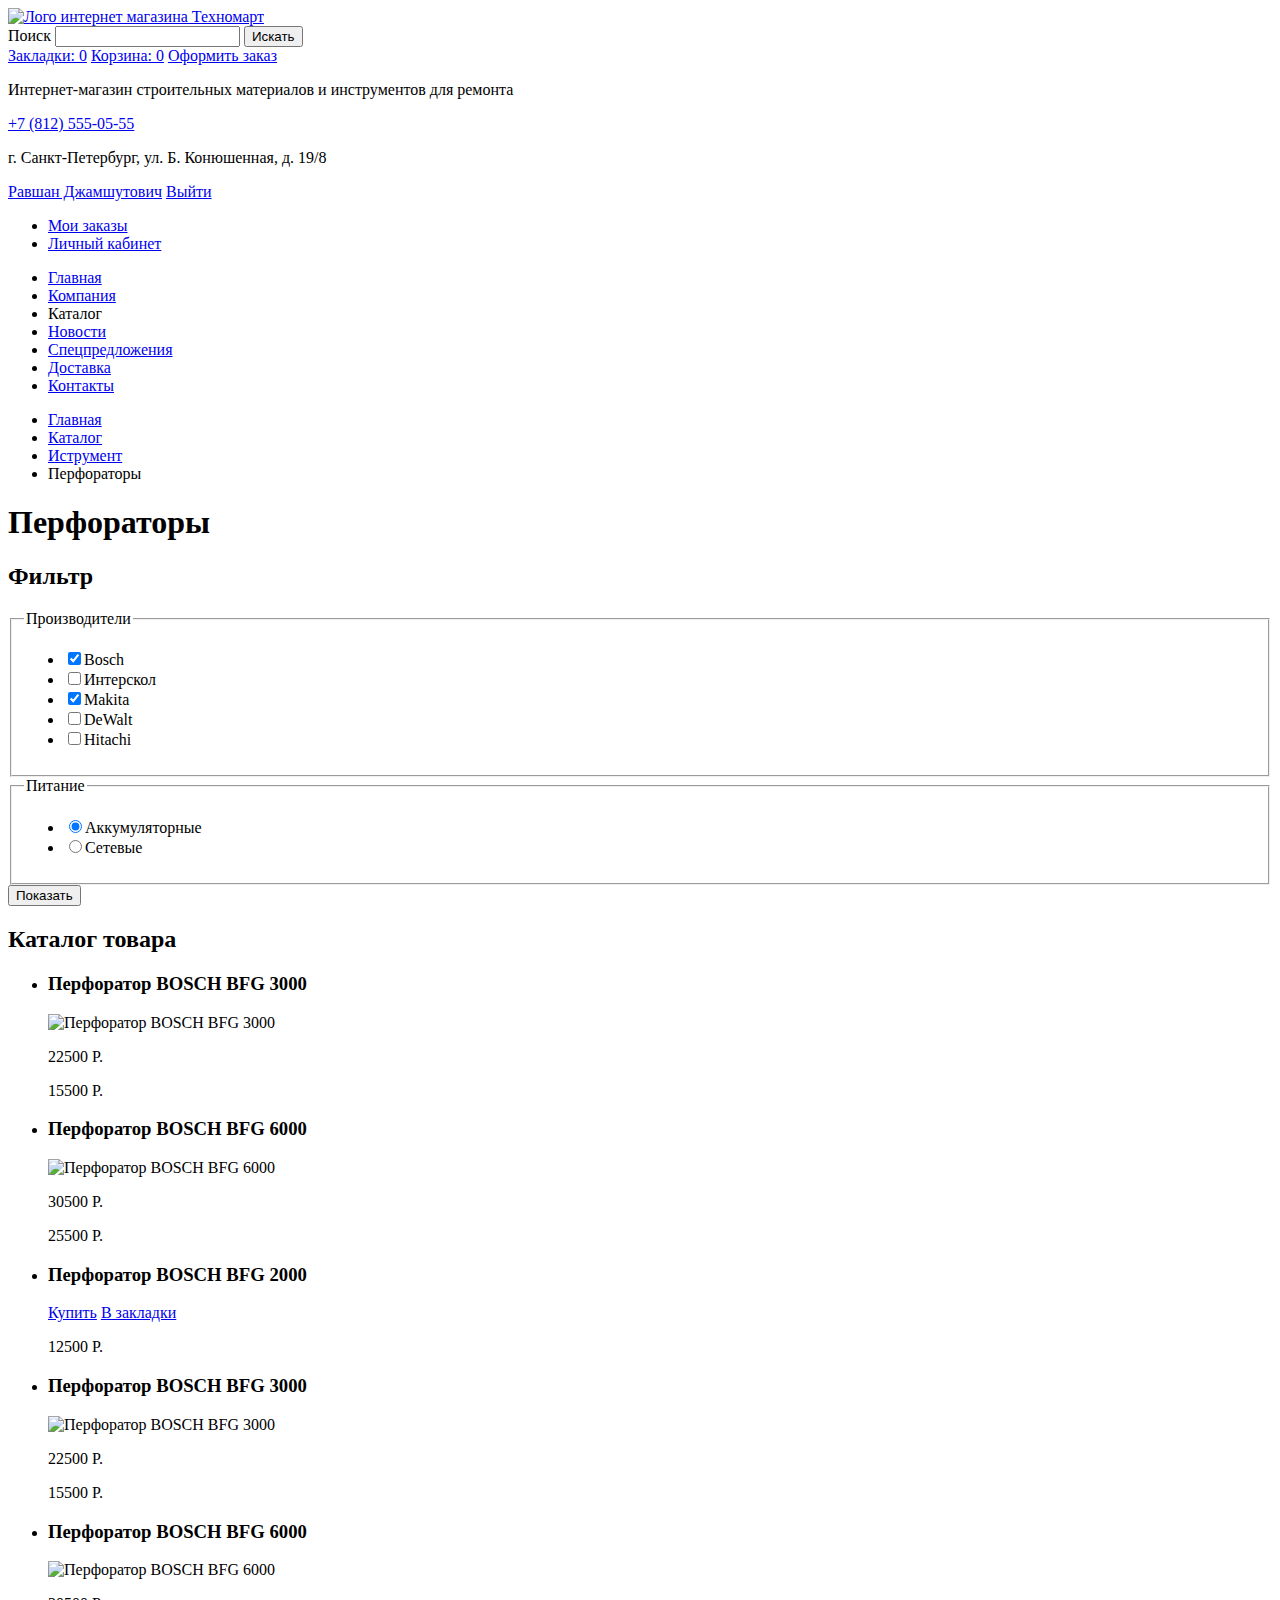
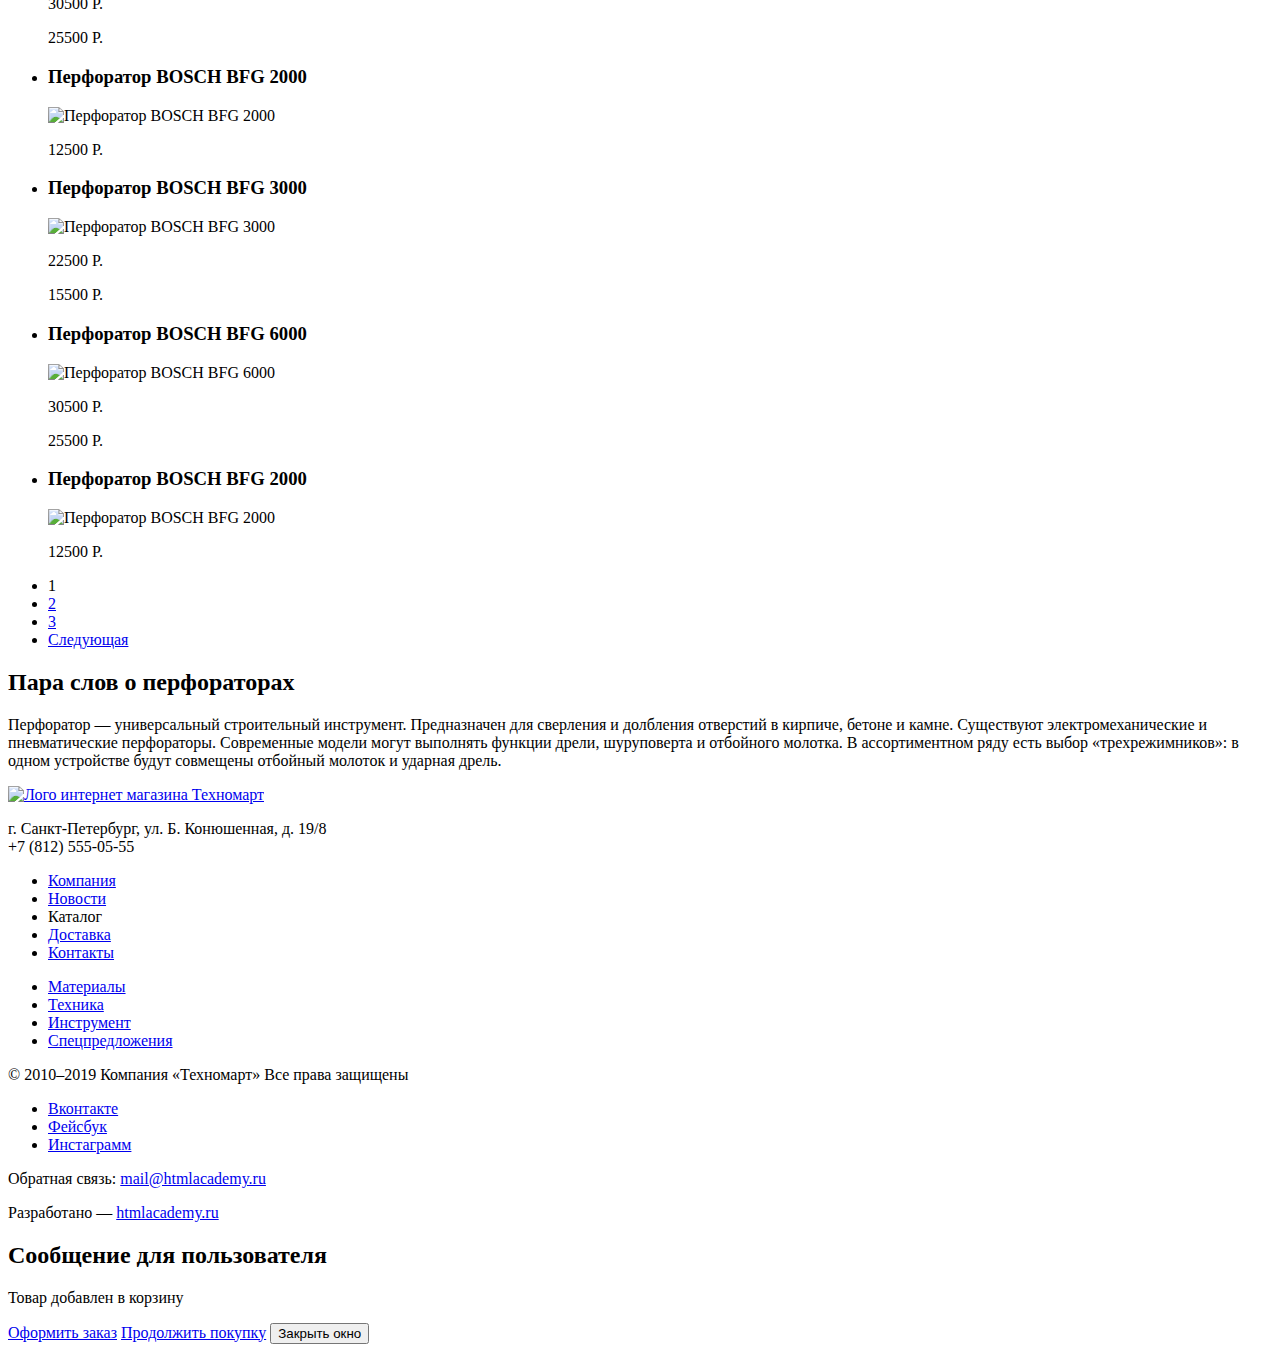
==== catalog.html @ 4623d759 "Добавил лэиблы к меню" ====
<!DOCTYPE html>
<html lang="ru">
<head>
  <meta charset="utf-8">
  <title>HTML Academy: Техномарт</title>
</head>
<body>
  <header class="page-header">

    <div class="header-top">
      <a class="page-logo" href="index.html">
        <img src="img/logo.png" width="220" height="47" alt="Лого интернет магазина Техномарт">
      </a>
      <form action="#" method="get" name="search">
        <label>Поиск
          <input type="text" name="search">
        </label>
        <button type="submit">Искать</button>
      </form>
      <a href="bookmarks.html">Закладки: 0</a>
      <a href="basket.html">Корзина: 0</a>
      <a href="order.html">Оформить заказ</a>
    </div>

    <div class="header-bottom">
      <p>Интернет-магазин строительных материалов и инструментов для ремонта</p>
      <div class="header-bottom-phone">
        <a class="phone-number" href="tel:+78125550555">+7 (812) 555-05-55</a>
        <p class="adress">г. Санкт-Петербург, ул. Б. Конюшенная, д. 19/8</p>
      </div>
      <div class="user-navigation">
        <a href="profile/id85337.html" title="Профиль пользователя Равшан Джамшутович">Равшан Джамшутович</a>
        <a href="logout.html">Выйти</a>
        <ul aria-label="Навигация для пользователя">
          <li><a href="my_orders.html">Мои заказы</a></li>
          <li><a href="users/id85337.html">Личный кабинет</a></li>
        </ul>
      </div>
    </div>

    <nav class="page-header-nav">
      <ul class="main-menu"  aria-label="Главное меню сайта">
        <li><a href="index.html">Главная</a></li>
        <li><a href="company.html">Компания</a></li>
        <li><a>Каталог</a></li>
        <li><a href="news.html">Новости</a></li>
        <li><a href="special.html">Спецпредложения</a></li>
        <li><a href="delivery.html">Доставка</a></li>
        <li><a href="contacts.html">Контакты</a></li>
      </ul>
    </nav>

  </header>
  <main>

    <ul>
      <li><a href="index.html">Главная</a></li>
      <li><a href="#">Каталог</a></li>
      <li><a href="#">Иструмент</a></li>
      <li><a>Перфораторы</a></li>
    </ul>

    <h1>Перфораторы</h1>

    <section class="filter">
      <h2 class="visually-hidden">Фильтр</h2>
      <form action="#" method="get" name="filter">
        <fieldset>
          <legend>Производители</legend>
          <ul>
            <li>
              <label><input type="checkbox" name="bosch" checked>Bosch</label>
            </li>
            <li>
              <label><input type="checkbox" name="interskol">Интерскол</label>
            </li>
            <li>
              <label><input type="checkbox" name="makita" checked>Makita</label>
            </li>
            <li>
              <label><input type="checkbox" name="dewalt">DeWalt</label>
            </li>
            <li>
              <label><input type="checkbox" name="hitachi">Hitachi</label>
            </li>
          </ul>
        </fieldset>
        <fieldset>
          <legend>Питание</legend>
          <ul>
            <li>
              <label><input type="radio" name="power" checked>Аккумуляторные</label>
            </li>
            <li>
              <label><input type="radio" name="power">Сетевые</label>
            </li>
          </ul>
        </fieldset>
        <button class="button" type="button">Показать</button>
      </form>
    </section>

    <section class="catalog">
      <h2 class="visually-hidden">Каталог товара</h2>
      <ul>
        <li>
          <h3>Перфоратор BOSCH BFG 3000</h3>
          <img src="img/perforator-2.jpg" width="126" height="112" alt="Перфоратор BOSCH BFG 3000">
          <p>22500 Р.</p>
          <p>15500 Р.</p>
        </li>
        <li>
          <h3>Перфоратор BOSCH BFG 6000</h3>
          <img src="img/perforator-3.jpg" width="144" height="128" alt="Перфоратор BOSCH BFG 6000">
          <p>30500 Р.</p>
          <p>25500 Р.</p>
        </li>
        <li>
          <h3>Перфоратор BOSCH BFG 2000</h3>
          <a class="button" href="#">Купить</a>
          <a class="button" href="#">В закладки</a>
          <p>12500 Р.</p>
        </li>
        <li>
          <h3>Перфоратор BOSCH BFG 3000</h3>
          <img src="img/perforator-2.jpg" width="126" height="112" alt="Перфоратор BOSCH BFG 3000">
          <p>22500 Р.</p>
          <p>15500 Р.</p>
        </li>
        <li>
          <h3>Перфоратор BOSCH BFG 6000</h3>
          <img src="img/perforator-3.jpg" width="144" height="128" alt="Перфоратор BOSCH BFG 6000">
          <p>30500 Р.</p>
          <p>25500 Р.</p>
        </li>
        <li>
          <h3>Перфоратор BOSCH BFG 2000</h3>
          <img src="img/perforator-2.jpg" width="126" height="112" alt="Перфоратор BOSCH BFG 2000">
          <p>12500 Р.</p>
        </li>
        <li>
          <h3>Перфоратор BOSCH BFG 3000</h3>
          <img src="img/perforator-2.jpg" width="126" height="112" alt="Перфоратор BOSCH BFG 3000">
          <p>22500 Р.</p>
          <p>15500 Р.</p>
        </li>
        <li>
          <h3>Перфоратор BOSCH BFG 6000</h3>
          <img src="img/perforator-3.jpg" width="144" height="128" alt="Перфоратор BOSCH BFG 6000">
          <p>30500 Р.</p>
          <p>25500 Р.</p>
        </li>
        <li>
          <h3>Перфоратор BOSCH BFG 2000</h3>
          <img src="img/perforator-2.jpg" width="126" height="112" alt="Перфоратор BOSCH BFG 2000">
          <p>12500 Р.</p>
        </li>
      </ul>
    </section>

    <ul class="pagination">
      <li class="current"><a>1</a></li>
      <li><a href="#">2</a></li>
      <li><a href="#">3</a></li>
      <li><a href="#">Следующая</a></li>
    </ul>

    <section class="about-perforator">
      <h2>Пара слов о перфораторах</h2>
      <p>Перфоратор — универсальный строительный инструмент. Предназначен для сверления и долбления отверстий в
        кирпиче, бетоне и камне. Существуют электромеханические и пневматические перфораторы. Современные модели могут
        выполнять функции дрели, шуруповерта и отбойного молотка. В ассортиментном ряду есть выбор «трехрежимников»: в
        одном устройстве будут совмещены отбойный молоток и ударная дрель.
      </p>
    </section>

  </main>
  <footer>

    <div class="footer-top">
      <div class="footer-block-left">
        <a class="page-logo" href="index.html">
          <img src="img/logo-large.png" width="220" height="68" alt="Лого интернет магазина Техномарт">
        </a>
        <p>г. Санкт-Петербург, ул. Б. Конюшенная, д. 19/8<br>
          +7 (812) 555-05-55</p>
      </div>
      <div class="footer-block-right">
        <ul class="footer-main-menu">
          <li><a href="#">Компания</a></li>
          <li><a href="#">Новости</a></li>
          <li><a>Каталог</a></li>
          <li><a href="#">Доставка</a></li>
          <li><a href="#">Контакты</a></li>
        </ul>
        <ul class="footer-catalog-menu">
          <li><a href="#">Материалы</a></li>
          <li><a href="#">Техника</a></li>
          <li><a href="#">Инструмент</a></li>
          <li><a href="#">Спецпредложения</a></li>
        </ul>
      </div>
    </div>

    <div class="footer-bottom">
      <p class="footer-copyright">© 2010–2019 Компания «Техномарт»
        Все права защищены</p>
      <ul class="footer-social">
        <li><a class="social-button" href="https://vk.com/htmlacademy">Вконтакте</a></li>
        <li><a class="social-button" href="https://facebook.com/htmlacademy">Фейсбук</a></li>
        <li><a class="social-button" href="https://www.instagram.com/htmlacademy/">Инстаграмм</a></li>
      </ul>
      <p class="footer-feedback">
        <span>Обратная связь:</span>
        <a href="mailto:mail@htmlacademy.ru">mail@htmlacademy.ru</a>
      </p>
      <p class="footer-developed-by">
        <span>Разработано —</span>
        <a href="https://htmlacademy.ru/intensive/htmlcss">htmlacademy.ru</a>
      </p>
    </div>

  </footer>

  <section class="modal modal-message">
    <h2 class="visuaaly-hidden">Сообщение для пользователя</h2>
    <p>Товар добавлен в корзину</p>
    <a class="button" href="order.html">Оформить заказ</a>
    <a class="button" href="catalog.html">Продолжить покупку</a>
    <button type="button">Закрыть окно</button>
  </section>
</body>
</html>
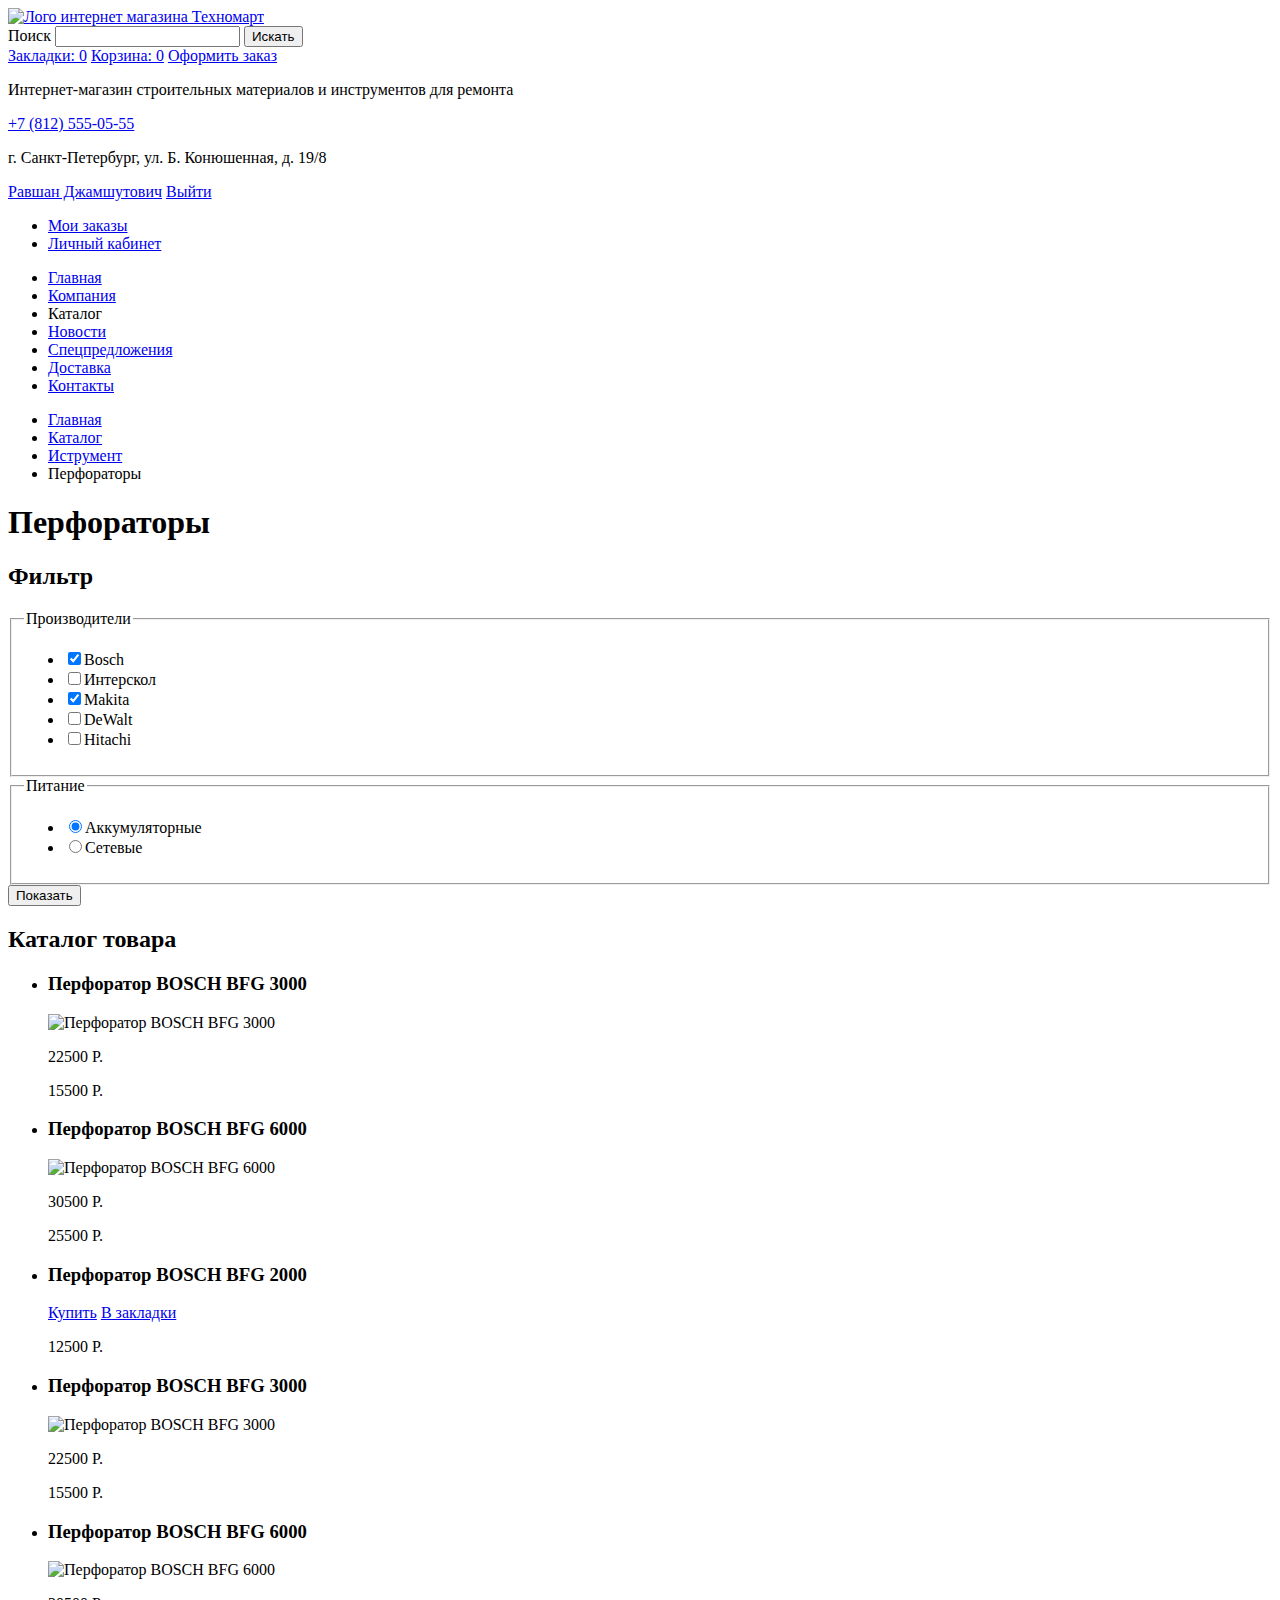
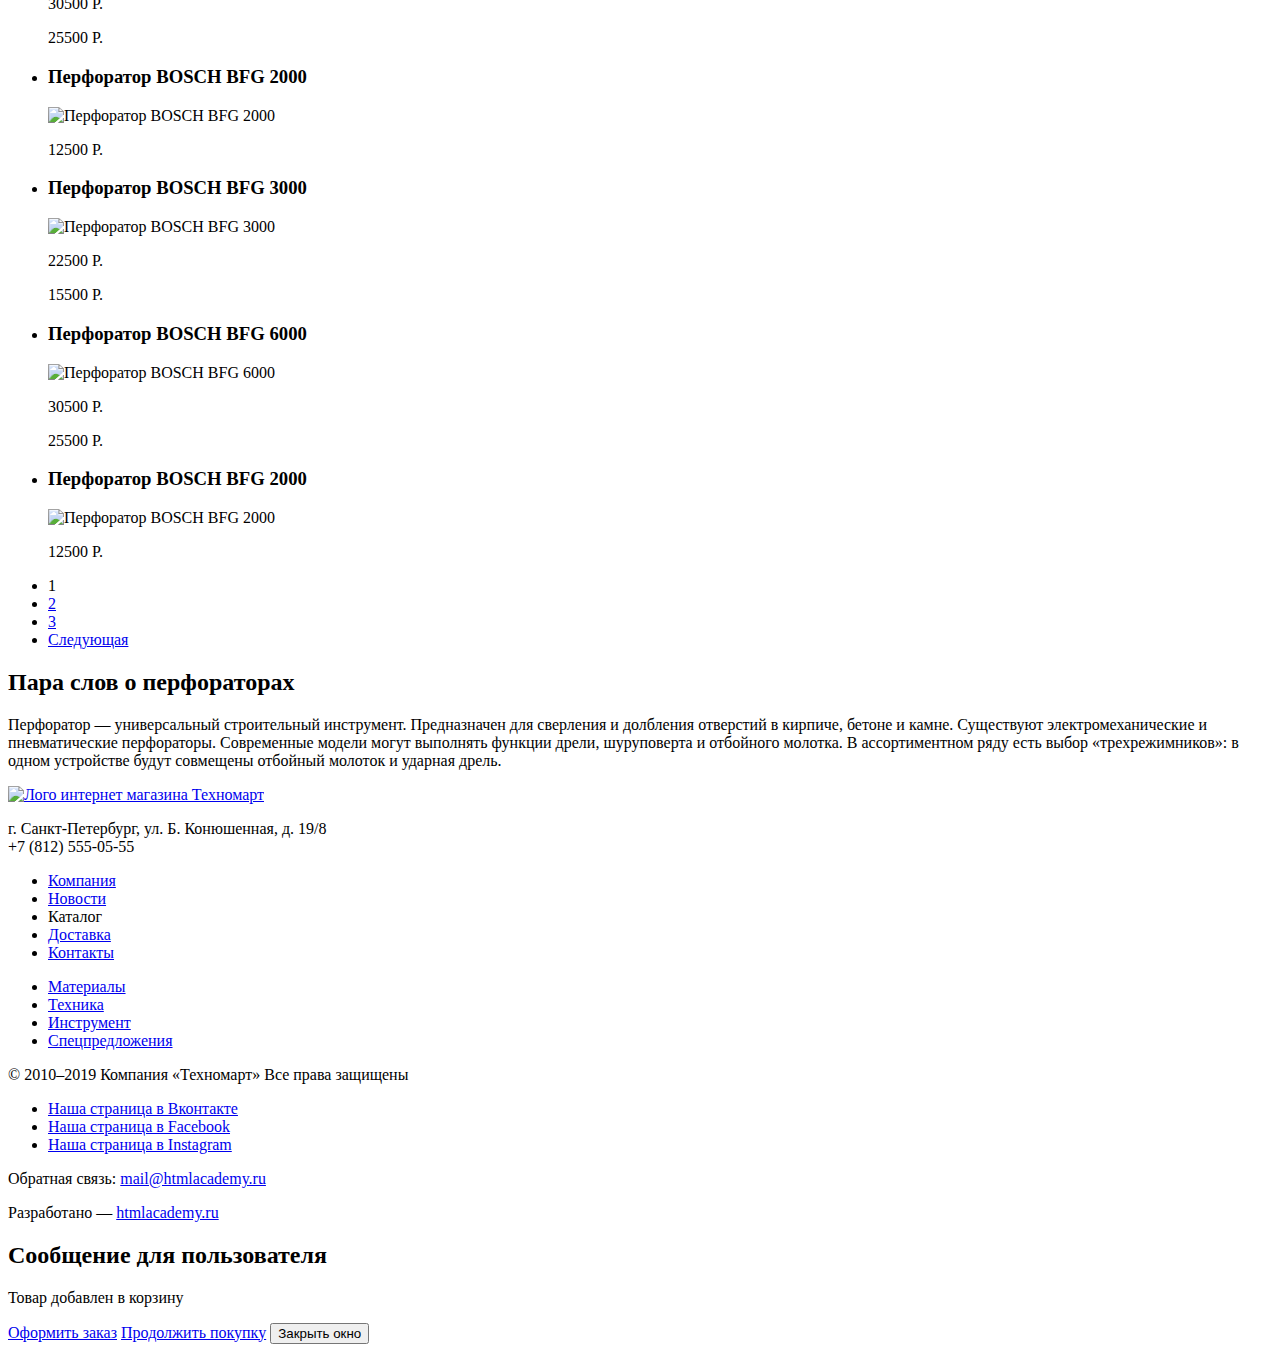
==== commit b99c3685: "Улучшил доступность нескольких активных элементов" ====
--- a/catalog.html
+++ b/catalog.html
@@ -1,14 +1,16 @@
 <!DOCTYPE html>
 <html lang="ru">
+
 <head>
   <meta charset="utf-8">
   <title>HTML Academy: Техномарт</title>
 </head>
+
 <body>
   <header class="page-header">
 
     <div class="header-top">
-      <a class="page-logo" href="index.html">
+      <a class="page-logo" href="index.html" aria-label="На главную нитернет магазина Техномарт">
         <img src="img/logo.png" width="220" height="47" alt="Лого интернет магазина Техномарт">
       </a>
       <form action="#" method="get" name="search">
@@ -29,7 +31,8 @@
         <p class="adress">г. Санкт-Петербург, ул. Б. Конюшенная, д. 19/8</p>
       </div>
       <div class="user-navigation">
-        <a href="profile/id85337.html" title="Профиль пользователя Равшан Джамшутович">Равшан Джамшутович</a>
+        <a href="profile/id85337.html" title="Профиль пользователя Равшан Джамшутович" aria-label="Профиль пользователя Равшан Джамшутович">Равшан
+          Джамшутович</a>
         <a href="logout.html">Выйти</a>
         <ul aria-label="Навигация для пользователя">
           <li><a href="my_orders.html">Мои заказы</a></li>
@@ -39,7 +42,7 @@
     </div>
 
     <nav class="page-header-nav">
-      <ul class="main-menu"  aria-label="Главное меню сайта">
+      <ul class="main-menu" aria-label="Главное меню сайта">
         <li><a href="index.html">Главная</a></li>
         <li><a href="company.html">Компания</a></li>
         <li><a>Каталог</a></li>
@@ -179,13 +182,13 @@
 
     <div class="footer-top">
       <div class="footer-block-left">
-        <a class="page-logo" href="index.html">
+        <a class="page-logo" href="index.html" aria-label="На главную нитернет магазина Техномарт">
           <img src="img/logo-large.png" width="220" height="68" alt="Лого интернет магазина Техномарт">
         </a>
         <p>г. Санкт-Петербург, ул. Б. Конюшенная, д. 19/8<br>
           +7 (812) 555-05-55</p>
       </div>
-      <div class="footer-block-right">
+      <div class="footer-block-right" aria-label="Дополнительное меню">
         <ul class="footer-main-menu">
           <li><a href="#">Компания</a></li>
           <li><a href="#">Новости</a></li>
@@ -206,9 +209,9 @@
       <p class="footer-copyright">© 2010–2019 Компания «Техномарт»
         Все права защищены</p>
       <ul class="footer-social">
-        <li><a class="social-button" href="https://vk.com/htmlacademy">Вконтакте</a></li>
-        <li><a class="social-button" href="https://facebook.com/htmlacademy">Фейсбук</a></li>
-        <li><a class="social-button" href="https://www.instagram.com/htmlacademy/">Инстаграмм</a></li>
+        <li><a class="social-button" href="https://vk.com/htmlacademy">Наша страница в Вконтакте</a></li>
+        <li><a class="social-button" href="https://facebook.com/htmlacademy">Наша страница в Facebook</a></li>
+        <li><a class="social-button" href="https://www.instagram.com/htmlacademy/">Наша страница в Instagram</a></li>
       </ul>
       <p class="footer-feedback">
         <span>Обратная связь:</span>
@@ -230,4 +233,5 @@
     <button type="button">Закрыть окно</button>
   </section>
 </body>
+
 </html>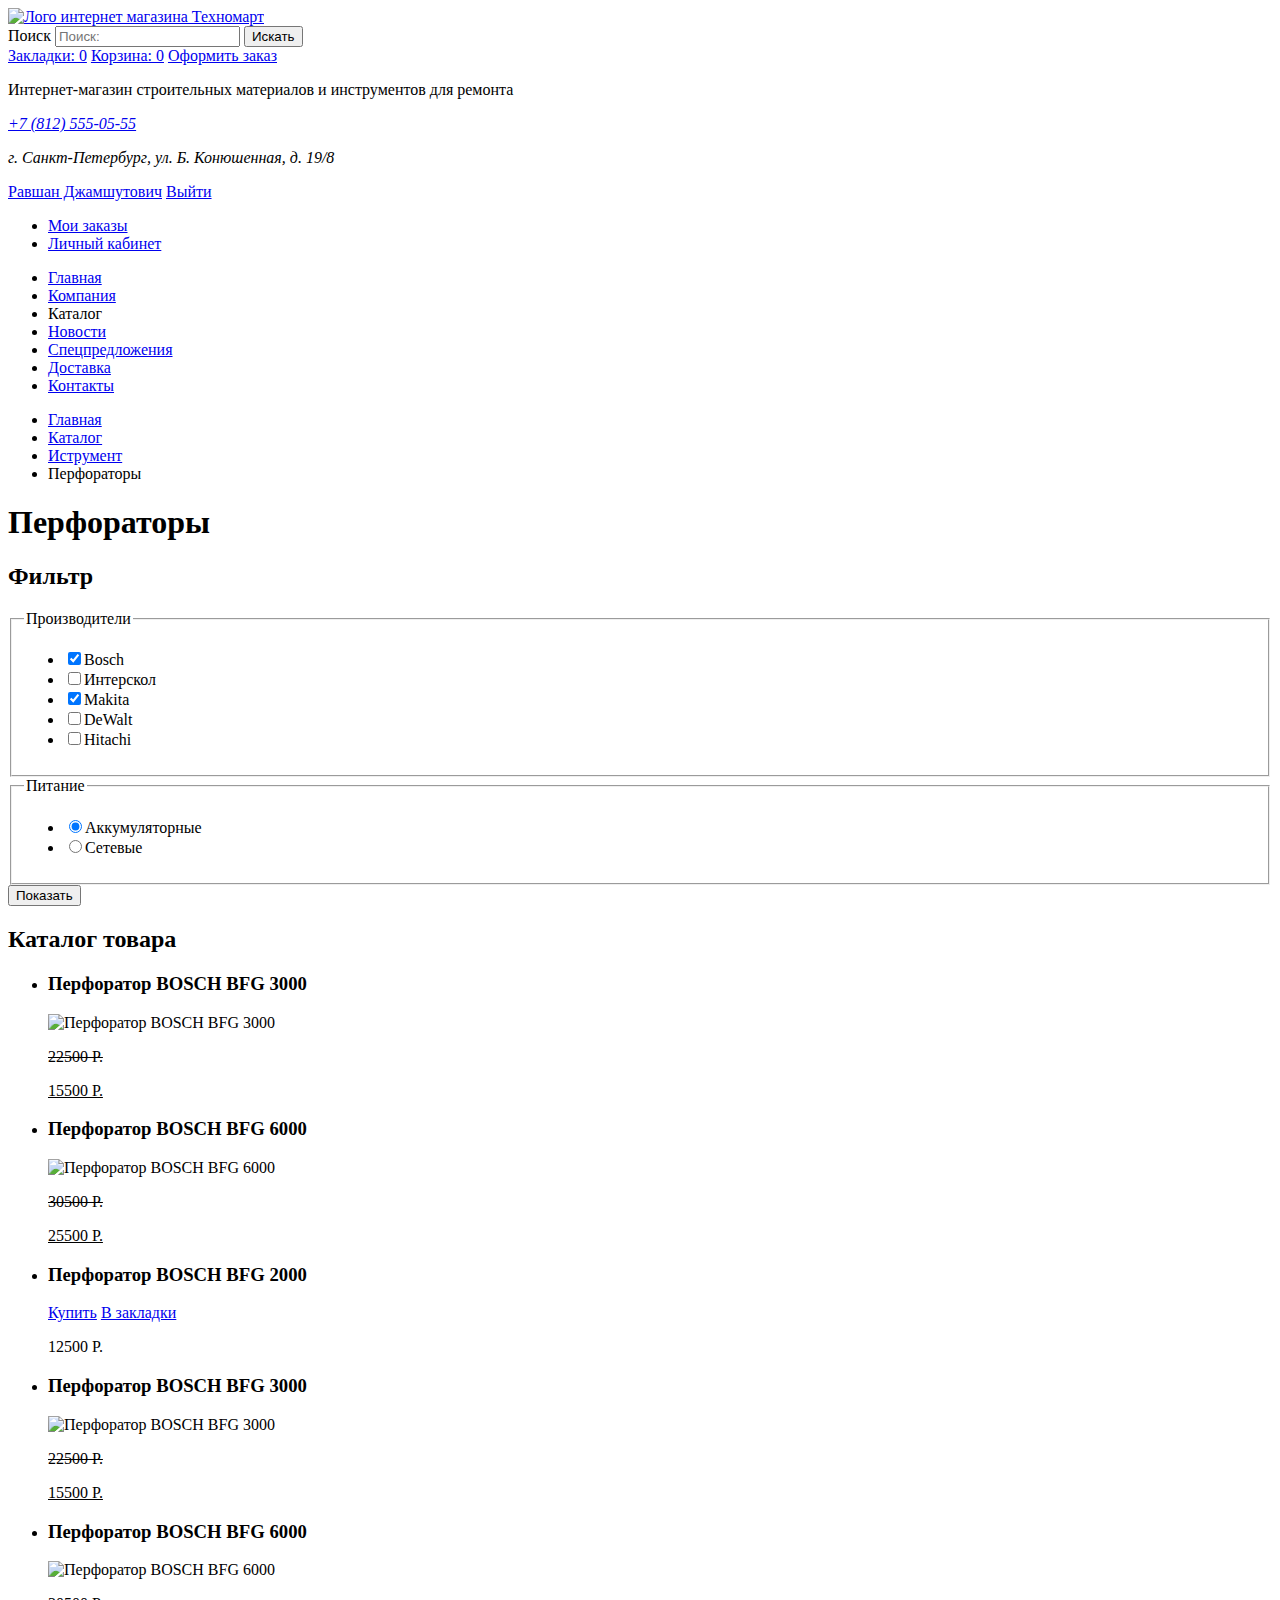
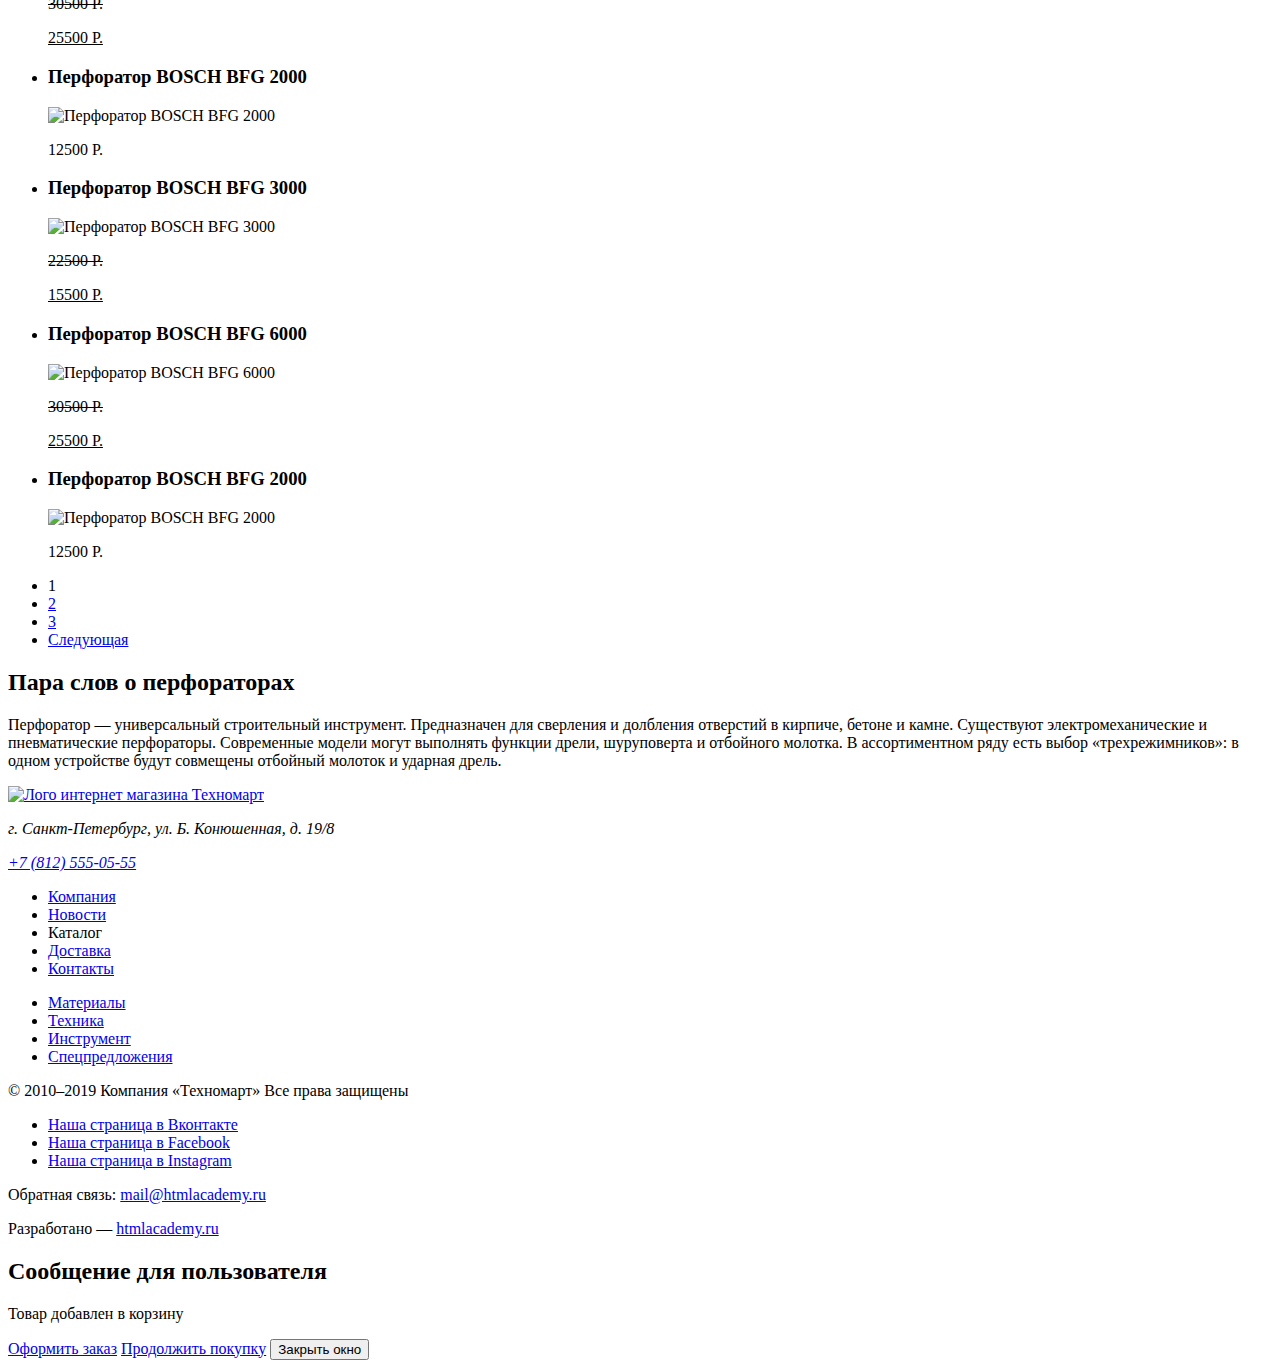
==== commit 1da9e6a0: "Исправил опечатку" ====
--- a/catalog.html
+++ b/catalog.html
@@ -10,14 +10,13 @@
   <header class="page-header">
 
     <div class="header-top">
-      <a class="page-logo" href="index.html" aria-label="На главную нитернет магазина Техномарт">
+      <a class="page-logo" href="index.html" aria-label="На главную интернет магазина Техномарт">
         <img src="img/logo.png" width="220" height="47" alt="Лого интернет магазина Техномарт">
       </a>
-      <form action="#" method="get" name="search">
-        <label>Поиск
-          <input type="text" name="search">
-        </label>
-        <button type="submit">Искать</button>
+      <form action="https://echo.htmlacademy.ru" method="get" name="search-form">
+        <label class="visually-hidden" for="search-field">Поиск</label>
+        <input type="text" name="search" id="search-field" placeholder="Поиск:">
+        <button class="visually-hidden" type="submit">Искать</button>
       </form>
       <a href="bookmarks.html">Закладки: 0</a>
       <a href="basket.html">Корзина: 0</a>
@@ -26,14 +25,14 @@
 
     <div class="header-bottom">
       <p>Интернет-магазин строительных материалов и инструментов для ремонта</p>
-      <div class="header-bottom-phone">
+      <address class="header-address">
         <a class="phone-number" href="tel:+78125550555">+7 (812) 555-05-55</a>
-        <p class="adress">г. Санкт-Петербург, ул. Б. Конюшенная, д. 19/8</p>
-      </div>
+        <p class="address">г. Санкт-Петербург, ул. Б. Конюшенная, д. 19/8</p>
+      </address>
       <div class="user-navigation">
-        <a href="profile/id85337.html" title="Профиль пользователя Равшан Джамшутович" aria-label="Профиль пользователя Равшан Джамшутович">Равшан
+        <a href="profile/id85337.html" title="Профиль пользователя Равшан Джамшутович">Равшан
           Джамшутович</a>
-        <a href="logout.html">Выйти</a>
+        <a href="logout.html" title="Выйти"><span class="visually-hidden">Выйти</span></a>
         <ul aria-label="Навигация для пользователя">
           <li><a href="my_orders.html">Мои заказы</a></li>
           <li><a href="users/id85337.html">Личный кабинет</a></li>
@@ -57,7 +56,7 @@
   <main>
 
     <ul>
-      <li><a href="index.html">Главная</a></li>
+      <li><a href="index.html" title="Главная"><span class="visually-hiden">Главная</span></a></li>
       <li><a href="#">Каталог</a></li>
       <li><a href="#">Иструмент</a></li>
       <li><a>Перфораторы</a></li>
@@ -67,24 +66,24 @@
 
     <section class="filter">
       <h2 class="visually-hidden">Фильтр</h2>
-      <form action="#" method="get" name="filter">
+      <form action="https://echo.htmlacademy.ru" method="get" name="filter">
         <fieldset>
           <legend>Производители</legend>
           <ul>
             <li>
-              <label><input type="checkbox" name="bosch" checked>Bosch</label>
-            </li>
-            <li>
-              <label><input type="checkbox" name="interskol">Интерскол</label>
-            </li>
-            <li>
-              <label><input type="checkbox" name="makita" checked>Makita</label>
-            </li>
-            <li>
-              <label><input type="checkbox" name="dewalt">DeWalt</label>
-            </li>
-            <li>
-              <label><input type="checkbox" name="hitachi">Hitachi</label>
+              <label><input class="visually-hidden" type="checkbox" name="bosch" checked>Bosch</label>
+            </li>
+            <li>
+              <label><input class="visually-hidden" type="checkbox" name="interskol">Интерскол</label>
+            </li>
+            <li>
+              <label><input class="visually-hidden" type="checkbox" name="makita" checked>Makita</label>
+            </li>
+            <li>
+              <label><input class="visually-hidden" type="checkbox" name="dewalt">DeWalt</label>
+            </li>
+            <li>
+              <label><input class="visually-hidden" type="checkbox" name="hitachi">Hitachi</label>
             </li>
           </ul>
         </fieldset>
@@ -92,14 +91,15 @@
           <legend>Питание</legend>
           <ul>
             <li>
-              <label><input type="radio" name="power" checked>Аккумуляторные</label>
-            </li>
-            <li>
-              <label><input type="radio" name="power">Сетевые</label>
+              <label><input class="visually-hidden" type="radio" name="power" value="battery"
+                  checked>Аккумуляторные</label>
+            </li>
+            <li>
+              <label><input class="visually-hidden" type="radio" name="power" value="wired">Сетевые</label>
             </li>
           </ul>
         </fieldset>
-        <button class="button" type="button">Показать</button>
+        <button class="button" type="submit">Показать</button>
       </form>
     </section>
 
@@ -109,14 +109,14 @@
         <li>
           <h3>Перфоратор BOSCH BFG 3000</h3>
           <img src="img/perforator-2.jpg" width="126" height="112" alt="Перфоратор BOSCH BFG 3000">
-          <p>22500 Р.</p>
-          <p>15500 Р.</p>
+          <p><del>22500 Р.</del></p>
+          <p><ins>15500 Р.</ins></p>
         </li>
         <li>
           <h3>Перфоратор BOSCH BFG 6000</h3>
           <img src="img/perforator-3.jpg" width="144" height="128" alt="Перфоратор BOSCH BFG 6000">
-          <p>30500 Р.</p>
-          <p>25500 Р.</p>
+          <p><del>30500 Р.</del></p>
+          <p><ins>25500 Р.</ins></p>
         </li>
         <li>
           <h3>Перфоратор BOSCH BFG 2000</h3>
@@ -127,14 +127,14 @@
         <li>
           <h3>Перфоратор BOSCH BFG 3000</h3>
           <img src="img/perforator-2.jpg" width="126" height="112" alt="Перфоратор BOSCH BFG 3000">
-          <p>22500 Р.</p>
-          <p>15500 Р.</p>
+          <p><del>22500 Р.</del></p>
+          <p><ins>15500 Р.</ins></p>
         </li>
         <li>
           <h3>Перфоратор BOSCH BFG 6000</h3>
           <img src="img/perforator-3.jpg" width="144" height="128" alt="Перфоратор BOSCH BFG 6000">
-          <p>30500 Р.</p>
-          <p>25500 Р.</p>
+          <p><del>30500 Р.</del></p>
+          <p><ins>25500 Р.</ins></p>
         </li>
         <li>
           <h3>Перфоратор BOSCH BFG 2000</h3>
@@ -144,14 +144,14 @@
         <li>
           <h3>Перфоратор BOSCH BFG 3000</h3>
           <img src="img/perforator-2.jpg" width="126" height="112" alt="Перфоратор BOSCH BFG 3000">
-          <p>22500 Р.</p>
-          <p>15500 Р.</p>
+          <p><del>22500 Р.</del></p>
+          <p><ins>15500 Р.</ins></p>
         </li>
         <li>
           <h3>Перфоратор BOSCH BFG 6000</h3>
           <img src="img/perforator-3.jpg" width="144" height="128" alt="Перфоратор BOSCH BFG 6000">
-          <p>30500 Р.</p>
-          <p>25500 Р.</p>
+          <p><del>30500 Р.</del></p>
+          <p><ins>25500 Р.</ins></p>
         </li>
         <li>
           <h3>Перфоратор BOSCH BFG 2000</h3>
@@ -181,14 +181,16 @@
   <footer>
 
     <div class="footer-top">
-      <div class="footer-block-left">
-        <a class="page-logo" href="index.html" aria-label="На главную нитернет магазина Техномарт">
+      <div class="footer-half-left">
+        <a class="page-logo" href="index.html" aria-label="На главную интернет магазина Техномарт">
           <img src="img/logo-large.png" width="220" height="68" alt="Лого интернет магазина Техномарт">
         </a>
-        <p>г. Санкт-Петербург, ул. Б. Конюшенная, д. 19/8<br>
-          +7 (812) 555-05-55</p>
+        <address>
+          <p>г. Санкт-Петербург, ул. Б. Конюшенная, д. 19/8</p>
+          <a class="phone-number" href="tel:+78125550555">+7 (812) 555-05-55</a>
+        </address>
       </div>
-      <div class="footer-block-right" aria-label="Дополнительное меню">
+      <div class="footer-half-right" aria-label="Дополнительное меню">
         <ul class="footer-main-menu">
           <li><a href="#">Компания</a></li>
           <li><a href="#">Новости</a></li>
@@ -209,9 +211,15 @@
       <p class="footer-copyright">© 2010–2019 Компания «Техномарт»
         Все права защищены</p>
       <ul class="footer-social">
-        <li><a class="social-button" href="https://vk.com/htmlacademy">Наша страница в Вконтакте</a></li>
-        <li><a class="social-button" href="https://facebook.com/htmlacademy">Наша страница в Facebook</a></li>
-        <li><a class="social-button" href="https://www.instagram.com/htmlacademy/">Наша страница в Instagram</a></li>
+        <li><a class="social-button" href="https://vk.com/htmlacademy">
+            <span class="visually-hidden">Наша страница в Вконтакте</span>
+          </a></li>
+        <li><a class="social-button" href="https://facebook.com/htmlacademy">
+            <span class="visually-hidden">Наша страница в Facebook</span>
+          </a></li>
+        <li><a class="social-button" href="https://www.instagram.com/htmlacademy/">
+            <span class="visually-hidden">Наша страница в Instagram</span>
+          </a></li>
       </ul>
       <p class="footer-feedback">
         <span>Обратная связь:</span>
@@ -226,11 +234,11 @@
   </footer>
 
   <section class="modal modal-message">
-    <h2 class="visuaaly-hidden">Сообщение для пользователя</h2>
+    <h2 class="visually-hidden">Сообщение для пользователя</h2>
     <p>Товар добавлен в корзину</p>
     <a class="button" href="order.html">Оформить заказ</a>
     <a class="button" href="catalog.html">Продолжить покупку</a>
-    <button type="button">Закрыть окно</button>
+    <button type="button" title="Закрыть окно"><span class="visually-hidden">Закрыть окно</span></button>
   </section>
 </body>
 
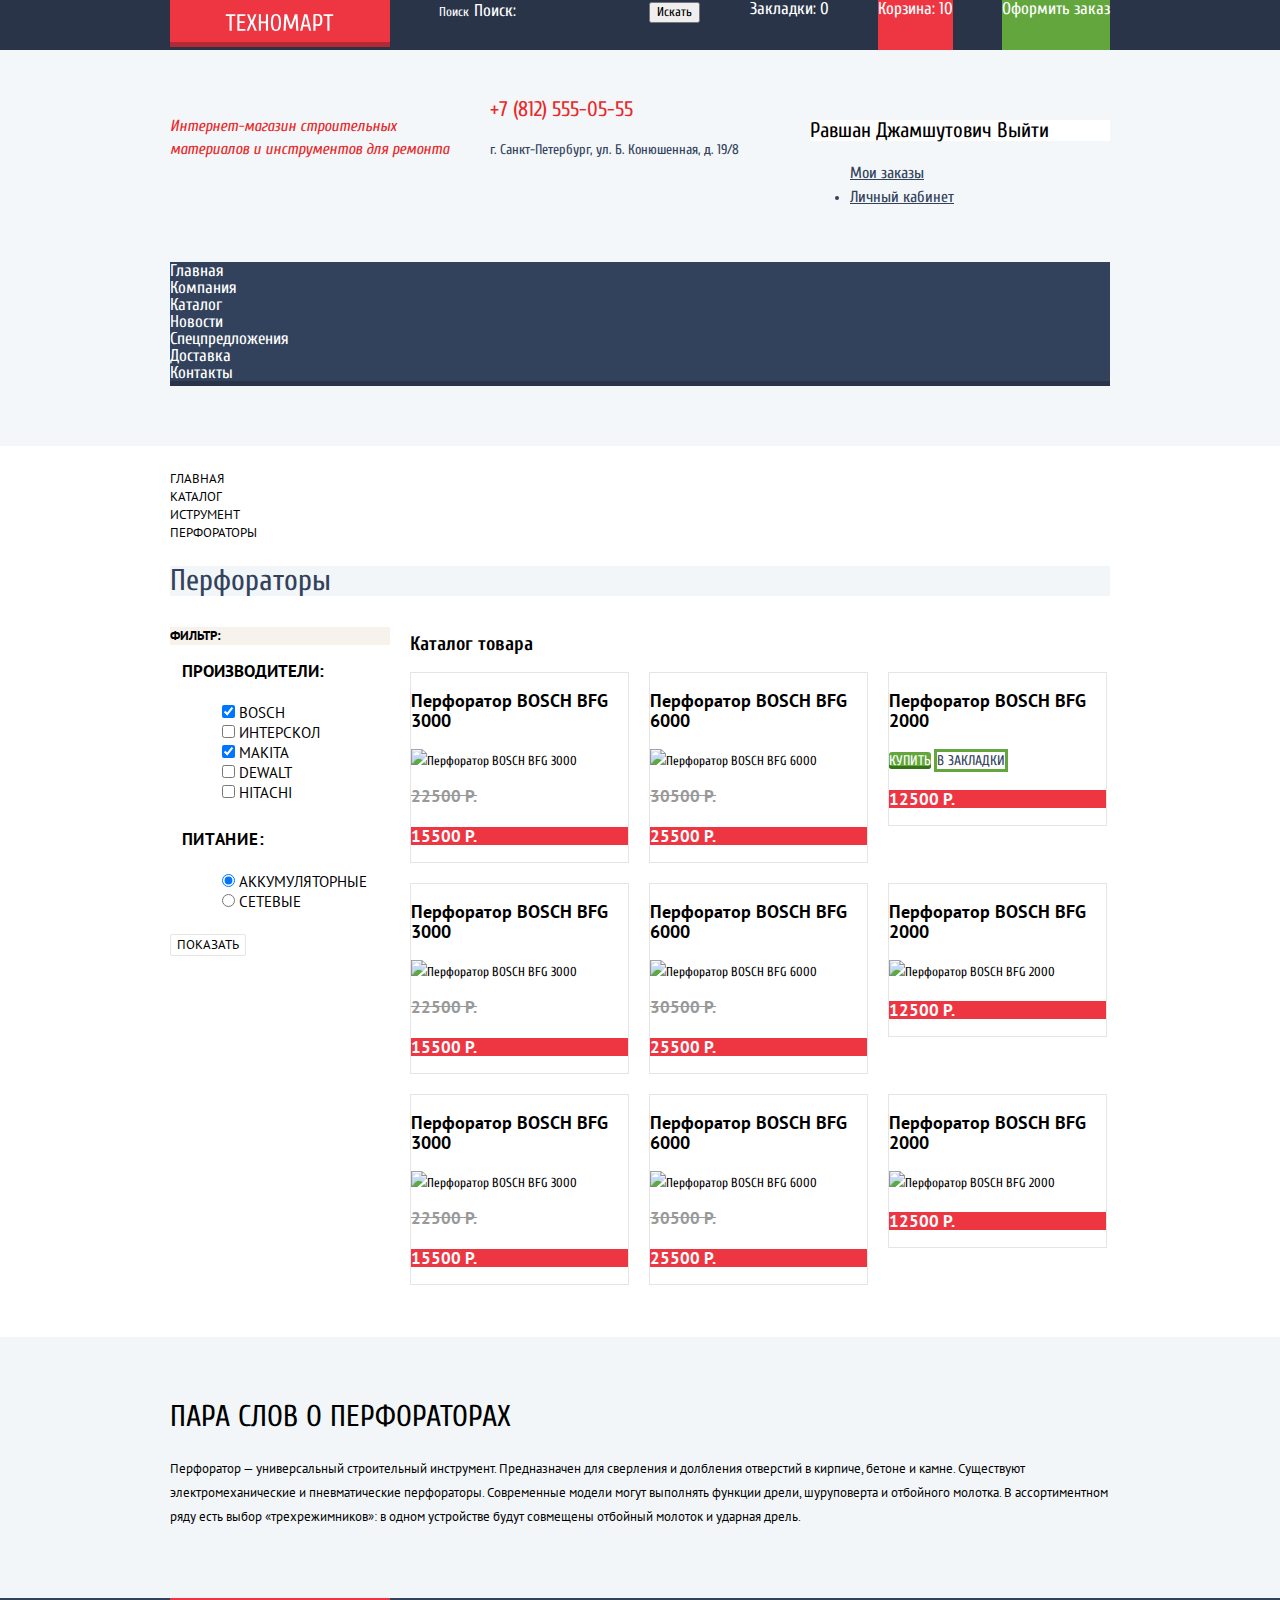
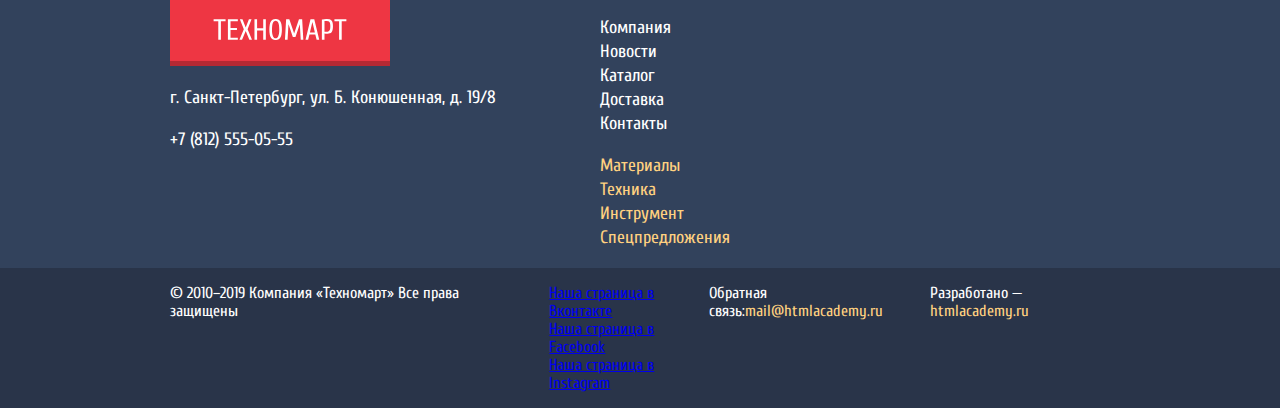
==== commit 991789bc: "Исправиле небольшие ошибки" ====
--- a/catalog.html
+++ b/catalog.html
@@ -4,197 +4,197 @@
 <head>
   <meta charset="utf-8">
   <title>HTML Academy: Техномарт</title>
+  <link href="https://fonts.googleapis.com/css?family=Cuprum:400,400i,700&amp;subset=cyrillic" rel="stylesheet">
+  <link href="https://fonts.googleapis.com/css?family=PT+Sans:400,700&amp;subset=cyrillic" rel="stylesheet">
+  <link rel="stylesheet" href="css/normalize.css">
+  <link rel="stylesheet" href="css/style.css">
 </head>
 
 <body>
-  <header class="page-header">
-
+  <header class="page-header inner">
     <div class="header-top">
-      <a class="page-logo" href="index.html" aria-label="На главную интернет магазина Техномарт">
-        <img src="img/logo.png" width="220" height="47" alt="Лого интернет магазина Техномарт">
-      </a>
-      <form action="https://echo.htmlacademy.ru" method="get" name="search-form">
-        <label class="visually-hidden" for="search-field">Поиск</label>
-        <input type="text" name="search" id="search-field" placeholder="Поиск:">
-        <button class="visually-hidden" type="submit">Искать</button>
-      </form>
-      <a href="bookmarks.html">Закладки: 0</a>
-      <a href="basket.html">Корзина: 0</a>
-      <a href="order.html">Оформить заказ</a>
-    </div>
-
-    <div class="header-bottom">
-      <p>Интернет-магазин строительных материалов и инструментов для ремонта</p>
-      <address class="header-address">
-        <a class="phone-number" href="tel:+78125550555">+7 (812) 555-05-55</a>
+      <div class="container">
+        <a class="page-logo" href="index.html" aria-label="На главную интернет магазина Техномарт">
+          <img class="header-img" src="img/shop-logo.svg" width="109" height="17"
+            alt="Лого интернет магазина Техномарт">
+        </a>
+        <form class="search" action="https://echo.htmlacademy.ru" method="get" name="search">
+          <label class="visually-hidden" for="search-field">Поиск</label>
+          <input class="search-field" type="text" name="search" id="search-field" autocomplete="off"
+            placeholder="Поиск:">
+          <button class="visually-hidden" type="submit">Искать</button>
+        </form>
+        <a class="bookmarks" href="bookmarks.html">Закладки: 0</a>
+        <a class="card not-empty" href="card.html">Корзина: 10</a>
+        <a class="make-order" href="order.html">Оформить заказ</a>
+      </div>
+    </div>
+    <div class="header-bottom container">
+      <p class="shop-description">Интернет-магазин строительных материалов и инструментов для ремонта</p>
+      <div class="header-address">
+        <a class="number" href="tel:+78125550555">+7 (812) 555-05-55</a>
         <p class="address">г. Санкт-Петербург, ул. Б. Конюшенная, д. 19/8</p>
-      </address>
-      <div class="user-navigation">
-        <a href="profile/id85337.html" title="Профиль пользователя Равшан Джамшутович">Равшан
-          Джамшутович</a>
-        <a href="logout.html" title="Выйти"><span class="visually-hidden">Выйти</span></a>
-        <ul aria-label="Навигация для пользователя">
+      </div>
+      <div class="personal-area">
+        <p class="user-profile">
+          <a href="profile/id85337.html" title="Профиль пользователя Равшан Джамшутович">Равшан Джамшутович</a>
+          <a href="logout.html" title="Выйти"><span class="visually-hidden">Выйти</span></a>
+        </p>
+        <ul class="personal-menu" aria-label="Персональное меню пользователя">
           <li><a href="my_orders.html">Мои заказы</a></li>
           <li><a href="users/id85337.html">Личный кабинет</a></li>
         </ul>
       </div>
     </div>
-
-    <nav class="page-header-nav">
-      <ul class="main-menu" aria-label="Главное меню сайта">
+    <nav class="page-header-nav container">
+      <ul class="header-main-menu">
         <li><a href="index.html">Главная</a></li>
-        <li><a href="company.html">Компания</a></li>
+        <li><a href="#">Компания</a></li>
         <li><a>Каталог</a></li>
-        <li><a href="news.html">Новости</a></li>
-        <li><a href="special.html">Спецпредложения</a></li>
-        <li><a href="delivery.html">Доставка</a></li>
-        <li><a href="contacts.html">Контакты</a></li>
+        <li><a href="#">Новости</a></li>
+        <li><a href="#">Спецпредложения</a></li>
+        <li><a href="#">Доставка</a></li>
+        <li><a href="#">Контакты</a></li>
       </ul>
     </nav>
-
   </header>
-  <main>
-
-    <ul>
-      <li><a href="index.html" title="Главная"><span class="visually-hiden">Главная</span></a></li>
-      <li><a href="#">Каталог</a></li>
-      <li><a href="#">Иструмент</a></li>
-      <li><a>Перфораторы</a></li>
-    </ul>
-
-    <h1>Перфораторы</h1>
-
-    <section class="filter">
-      <h2 class="visually-hidden">Фильтр</h2>
-      <form action="https://echo.htmlacademy.ru" method="get" name="filter">
-        <fieldset>
-          <legend>Производители</legend>
-          <ul>
-            <li>
-              <label><input class="visually-hidden" type="checkbox" name="bosch" checked>Bosch</label>
-            </li>
-            <li>
-              <label><input class="visually-hidden" type="checkbox" name="interskol">Интерскол</label>
-            </li>
-            <li>
-              <label><input class="visually-hidden" type="checkbox" name="makita" checked>Makita</label>
-            </li>
-            <li>
-              <label><input class="visually-hidden" type="checkbox" name="dewalt">DeWalt</label>
-            </li>
-            <li>
-              <label><input class="visually-hidden" type="checkbox" name="hitachi">Hitachi</label>
+  <main class="page-main">
+    <div class="container">
+      <ul class="breadcrumbs">
+        <li><a href="index.html" title="Главная"><span class="visually-hiden">Главная</span></a></li>
+        <li><a href="#">Каталог</a></li>
+        <li><a href="#">Иструмент</a></li>
+        <li><a>Перфораторы</a></li>
+      </ul>
+      <div class="block-title">
+        <h1 class="title-item">Перфораторы</h1>
+      </div>
+      <div class="catalog-wrapper">
+        <section class="filter">
+          <h2 class="filter-title">Фильтр:</h2>
+          <form action="https://echo.htmlacademy.ru" method="get" name="filter">
+            <fieldset>
+              <legend>Производители:</legend>
+              <ul>
+                <li>
+                  <label><input class="visually-hidden" type="checkbox" name="bosch" checked> Bosch</label>
+                </li>
+                <li>
+                  <label><input class="visually-hidden" type="checkbox" name="interskol"> Интерскол</label>
+                </li>
+                <li>
+                  <label><input class="visually-hidden" type="checkbox" name="makita" checked> Makita</label>
+                </li>
+                <li>
+                  <label><input class="visually-hidden" type="checkbox" name="dewalt"> DeWalt</label>
+                </li>
+                <li>
+                  <label><input class="visually-hidden" type="checkbox" name="hitachi"> Hitachi</label>
+                </li>
+              </ul>
+            </fieldset>
+            <fieldset>
+              <legend class="power">Питание:</legend>
+              <ul>
+                <li>
+                  <label><input class="visually-hidden" type="radio" name="power" value="battery" checked>
+                    Аккумуляторные</label>
+                </li>
+                <li>
+                  <label><input class="visually-hidden" type="radio" name="power" value="wired"> Сетевые</label>
+                </li>
+              </ul>
+            </fieldset>
+            <button class="button filter-btn" type="submit">Показать</button>
+          </form>
+        </section>
+        <section class="catalog">
+          <h2 class="visually-hidden">Каталог товара</h2>
+          <ul class="catalog-list">
+            <li class="catalog-item">
+              <h3>Перфоратор BOSCH BFG 3000</h3>
+              <img src="img/perforator-2.jpg" width="126" height="112" alt="Перфоратор BOSCH BFG 3000">
+              <p><del>22500 Р.</del></p>
+              <p class="price"><ins>15500 Р.</ins></p>
+            </li>
+            <li class="catalog-item">
+              <h3>Перфоратор BOSCH BFG 6000</h3>
+              <img src="img/perforator-3.jpg" width="144" height="128" alt="Перфоратор BOSCH BFG 6000">
+              <p><del>30500 Р.</del></p>
+              <p class="price"><ins>25500 Р.</ins></p>
+            </li>
+            <li class="catalog-item">
+              <h3>Перфоратор BOSCH BFG 2000</h3>
+              <a class="button buy" href="#">Купить</a>
+              <a class="button bookmarks" href="#">В закладки</a>
+              <p class="price">12500 Р.</p>
+            </li>
+            <li class="catalog-item">
+              <h3>Перфоратор BOSCH BFG 3000</h3>
+              <img src="img/perforator-2.jpg" width="126" height="112" alt="Перфоратор BOSCH BFG 3000">
+              <p><del>22500 Р.</del></p>
+              <p class="price"><ins>15500 Р.</ins></p>
+            </li>
+            <li class="catalog-item">
+              <h3>Перфоратор BOSCH BFG 6000</h3>
+              <img src="img/perforator-3.jpg" width="144" height="128" alt="Перфоратор BOSCH BFG 6000">
+              <p><del>30500 Р.</del></p>
+              <p class="price"><ins>25500 Р.</ins></p>
+            </li>
+            <li class="catalog-item">
+              <h3>Перфоратор BOSCH BFG 2000</h3>
+              <img src="img/perforator-2.jpg" width="126" height="112" alt="Перфоратор BOSCH BFG 2000">
+              <p class="price">12500 Р.</p>
+            </li>
+            <li class="catalog-item">
+              <h3>Перфоратор BOSCH BFG 3000</h3>
+              <img src="img/perforator-2.jpg" width="126" height="112" alt="Перфоратор BOSCH BFG 3000">
+              <p><del>22500 Р.</del></p>
+              <p class="price"><ins>15500 Р.</ins></p>
+            </li>
+            <li class="catalog-item">
+              <h3>Перфоратор BOSCH BFG 6000</h3>
+              <img src="img/perforator-3.jpg" width="144" height="128" alt="Перфоратор BOSCH BFG 6000">
+              <p><del>30500 Р.</del></p>
+              <p class="price"><ins>25500 Р.</ins></p>
+            </li>
+            <li class="catalog-item">
+              <h3>Перфоратор BOSCH BFG 2000</h3>
+              <img src="img/perforator-2.jpg" width="126" height="112" alt="Перфоратор BOSCH BFG 2000">
+              <p class="price">12500 Р.</p>
             </li>
           </ul>
-        </fieldset>
-        <fieldset>
-          <legend>Питание</legend>
-          <ul>
-            <li>
-              <label><input class="visually-hidden" type="radio" name="power" value="battery"
-                  checked>Аккумуляторные</label>
-            </li>
-            <li>
-              <label><input class="visually-hidden" type="radio" name="power" value="wired">Сетевые</label>
-            </li>
-          </ul>
-        </fieldset>
-        <button class="button" type="submit">Показать</button>
-      </form>
+        </section>
+      </div>
+    </div>
+    <section class="about-perforator">
+      <div class="container">
+        <h2>Пара слов о перфораторах</h2>
+        <p>Перфоратор — универсальный строительный инструмент. Предназначен для сверления и долбления отверстий в
+          кирпиче, бетоне и камне. Существуют электромеханические и пневматические перфораторы. Современные модели могут
+          выполнять функции дрели, шуруповерта и отбойного молотка. В ассортиментном ряду есть выбор «трехрежимников»: в
+          одном устройстве будут совмещены отбойный молоток и ударная дрель.
+        </p>
+      </div>
     </section>
-
-    <section class="catalog">
-      <h2 class="visually-hidden">Каталог товара</h2>
-      <ul>
-        <li>
-          <h3>Перфоратор BOSCH BFG 3000</h3>
-          <img src="img/perforator-2.jpg" width="126" height="112" alt="Перфоратор BOSCH BFG 3000">
-          <p><del>22500 Р.</del></p>
-          <p><ins>15500 Р.</ins></p>
-        </li>
-        <li>
-          <h3>Перфоратор BOSCH BFG 6000</h3>
-          <img src="img/perforator-3.jpg" width="144" height="128" alt="Перфоратор BOSCH BFG 6000">
-          <p><del>30500 Р.</del></p>
-          <p><ins>25500 Р.</ins></p>
-        </li>
-        <li>
-          <h3>Перфоратор BOSCH BFG 2000</h3>
-          <a class="button" href="#">Купить</a>
-          <a class="button" href="#">В закладки</a>
-          <p>12500 Р.</p>
-        </li>
-        <li>
-          <h3>Перфоратор BOSCH BFG 3000</h3>
-          <img src="img/perforator-2.jpg" width="126" height="112" alt="Перфоратор BOSCH BFG 3000">
-          <p><del>22500 Р.</del></p>
-          <p><ins>15500 Р.</ins></p>
-        </li>
-        <li>
-          <h3>Перфоратор BOSCH BFG 6000</h3>
-          <img src="img/perforator-3.jpg" width="144" height="128" alt="Перфоратор BOSCH BFG 6000">
-          <p><del>30500 Р.</del></p>
-          <p><ins>25500 Р.</ins></p>
-        </li>
-        <li>
-          <h3>Перфоратор BOSCH BFG 2000</h3>
-          <img src="img/perforator-2.jpg" width="126" height="112" alt="Перфоратор BOSCH BFG 2000">
-          <p>12500 Р.</p>
-        </li>
-        <li>
-          <h3>Перфоратор BOSCH BFG 3000</h3>
-          <img src="img/perforator-2.jpg" width="126" height="112" alt="Перфоратор BOSCH BFG 3000">
-          <p><del>22500 Р.</del></p>
-          <p><ins>15500 Р.</ins></p>
-        </li>
-        <li>
-          <h3>Перфоратор BOSCH BFG 6000</h3>
-          <img src="img/perforator-3.jpg" width="144" height="128" alt="Перфоратор BOSCH BFG 6000">
-          <p><del>30500 Р.</del></p>
-          <p><ins>25500 Р.</ins></p>
-        </li>
-        <li>
-          <h3>Перфоратор BOSCH BFG 2000</h3>
-          <img src="img/perforator-2.jpg" width="126" height="112" alt="Перфоратор BOSCH BFG 2000">
-          <p>12500 Р.</p>
-        </li>
-      </ul>
-    </section>
-
-    <ul class="pagination">
-      <li class="current"><a>1</a></li>
-      <li><a href="#">2</a></li>
-      <li><a href="#">3</a></li>
-      <li><a href="#">Следующая</a></li>
-    </ul>
-
-    <section class="about-perforator">
-      <h2>Пара слов о перфораторах</h2>
-      <p>Перфоратор — универсальный строительный инструмент. Предназначен для сверления и долбления отверстий в
-        кирпиче, бетоне и камне. Существуют электромеханические и пневматические перфораторы. Современные модели могут
-        выполнять функции дрели, шуруповерта и отбойного молотка. В ассортиментном ряду есть выбор «трехрежимников»: в
-        одном устройстве будут совмещены отбойный молоток и ударная дрель.
-      </p>
-    </section>
-
   </main>
-  <footer>
-
-    <div class="footer-top">
-      <div class="footer-half-left">
+  <footer class="page-footer">
+    <div class="container">
+      <div class="footer-left">
         <a class="page-logo" href="index.html" aria-label="На главную интернет магазина Техномарт">
-          <img src="img/logo-large.png" width="220" height="68" alt="Лого интернет магазина Техномарт">
+          <img class="footer-img" src="img/shop-logo.svg" width="136" height="21"
+            alt="Лого интернет магазина Техномарт">
         </a>
-        <address>
-          <p>г. Санкт-Петербург, ул. Б. Конюшенная, д. 19/8</p>
-          <a class="phone-number" href="tel:+78125550555">+7 (812) 555-05-55</a>
-        </address>
-      </div>
-      <div class="footer-half-right" aria-label="Дополнительное меню">
+        <div class="footer-address">
+          <p class="address">г. Санкт-Петербург, ул. Б. Конюшенная, д. 19/8</p>
+          <a class="number" href="tel:+78125550555">+7 (812) 555-05-55</a>
+        </div>
+      </div>
+      <div class="footer-right" aria-label="Дополнительное меню">
         <ul class="footer-main-menu">
           <li><a href="#">Компания</a></li>
           <li><a href="#">Новости</a></li>
-          <li><a>Каталог</a></li>
+          <li><a href="#">Каталог</a></li>
           <li><a href="#">Доставка</a></li>
           <li><a href="#">Контакты</a></li>
         </ul>
@@ -206,33 +206,37 @@
         </ul>
       </div>
     </div>
-
     <div class="footer-bottom">
-      <p class="footer-copyright">© 2010–2019 Компания «Техномарт»
-        Все права защищены</p>
-      <ul class="footer-social">
-        <li><a class="social-button" href="https://vk.com/htmlacademy">
-            <span class="visually-hidden">Наша страница в Вконтакте</span>
-          </a></li>
-        <li><a class="social-button" href="https://facebook.com/htmlacademy">
-            <span class="visually-hidden">Наша страница в Facebook</span>
-          </a></li>
-        <li><a class="social-button" href="https://www.instagram.com/htmlacademy/">
-            <span class="visually-hidden">Наша страница в Instagram</span>
-          </a></li>
-      </ul>
-      <p class="footer-feedback">
-        <span>Обратная связь:</span>
-        <a href="mailto:mail@htmlacademy.ru">mail@htmlacademy.ru</a>
-      </p>
-      <p class="footer-developed-by">
-        <span>Разработано —</span>
-        <a href="https://htmlacademy.ru/intensive/htmlcss">htmlacademy.ru</a>
-      </p>
-    </div>
-
+      <div class="container">
+        <p class="copyright">© 2010–2019 Компания «Техномарт» Все права защищены</p>
+        <div class="footer-social">
+          <ul>
+            <li>
+              <a class="social-button" href="https://vk.com/htmlacademy">
+                <span class="visually-hidden">Наша страница в Вконтакте</span>
+              </a>
+            </li>
+            <li>
+              <a class="social-button" href="https://facebook.com/htmlacademy">
+                <span class="visually-hidden">Наша страница в Facebook</span>
+              </a>
+            </li>
+            <li>
+              <a class="social-button" href="https://www.instagram.com/htmlacademy/">
+                <span class="visually-hidden">Наша страница в Instagram</span>
+              </a>
+            </li>
+          </ul>
+        </div>
+        <p class="footer-feedback">
+          <span>Обратная связь:</span><a href="mailto:mail@htmlacademy.ru">mail@htmlacademy.ru</a>
+        </p>
+        <p class="footer-developed">
+          <span>Разработано —</span><a href="https://htmlacademy.ru/intensive/htmlcss">htmlacademy.ru</a>
+        </p>
+      </div>
+    </div>
   </footer>
-
   <section class="modal modal-message">
     <h2 class="visually-hidden">Сообщение для пользователя</h2>
     <p>Товар добавлен в корзину</p>
--- a/css/style.css
+++ b/css/style.css
@@ -0,0 +1,659 @@
+body {
+  margin: 0;
+  padding: 0;
+
+  font-weight: 400;
+  font-size: 13px;
+  line-height: 24px;
+  font-family: "Cuprum", Arial, sans-serif;
+  color: #000000;
+
+  background-color: #ffffff;
+}
+
+.container {
+  width: 940px;
+  margin: 0 auto;
+  padding: 0 10px;
+}
+
+.page-header {
+  display: flex;
+  flex-direction: column;
+  width: 100%;
+
+  background-color: #f4f7f9;
+}
+
+.page-header.index {
+  margin-bottom: 59px;
+}
+
+.page-header.inner {
+  margin-bottom: 24px;
+}
+
+.header-top {
+  margin-bottom: 49px;
+
+  color: #ffffff;
+
+  background-color: #293449;
+}
+
+.header-top > .container {
+  display: flex;
+  justify-content: space-between;
+}
+
+.page-logo img {
+  background-color: #ee3643;
+  box-shadow: 0 5px 0 #b52933;
+}
+
+.page-logo .header-img {
+  padding: 14px 56px 11px 55px;
+}
+
+.page-logo .header-img:hover {
+  background-color: #ca2c37;
+  box-shadow: 0 5px 0 #9a212a;
+}
+
+.page-logo .header-img:active {
+  background-color: #ba2732;
+  box-shadow: 0 5px 0 #8e1e26;
+}
+
+.search .search-field {
+  font-size: 17px;
+  line-height: 18px;
+  color: #ffffff;
+
+  background-color: transparent;
+  border: none;
+}
+
+.search .search-field::placeholder {
+  font-size: 17px;
+  line-height: 18px;
+  color: #ffffff;
+
+  background-color: transparent;
+}
+
+.search .search-field:hover {
+  color: #000000;
+
+  background-color: #212a3a;
+}
+
+.search .search-field:focus {
+  color: #000000;
+
+  background-color: #ffffff;
+}
+
+.search .search-field:active {
+  color: #000000;
+
+  background-color: #ffffff;
+}
+
+.header-top .bookmarks,
+.header-top .card,
+.header-top .make-order {
+  font-size: 17px;
+  line-height: 18px;
+  color: #ffffff;
+  text-decoration: none;
+}
+
+.header-top .make-order {
+  background-color: #63a63e;
+}
+
+.header-top .bookmarks:hover,
+.header-top .card:hover {
+  background-color: #212a3a;
+}
+
+.header-top .make-order:hover {
+  background-color: #5fbb2d;
+}
+
+.header-top .bookmarks:active,
+.header-top .card:active {
+  color: rgba(255, 255, 255, 0.6);
+
+  background-color: #161d29;
+}
+
+.header-top .make-order:active {
+  color: rgba(255, 255, 255, 0.5);
+
+  background-color: #518534;;
+}
+
+.header-top .not-empty {
+  background-color: #ee3643;
+}
+
+.header-top .not-empty:hover {
+  background-color: #ca2c37;
+}
+
+.header-top .not-empty:active {
+  background-color: #ba2732;
+}
+
+.header-bottom {
+  display: flex;
+  justify-content: space-between;
+  margin-bottom: 39px;
+}
+
+.header-bottom .shop-description {
+  width: 300px;
+
+  font-style: italic;
+  font-size: 16px;
+  line-height: 23px;
+  color: #e9292a;
+}
+
+.header-bottom .header-address {
+  width: 300px;
+}
+
+.header-address .number {
+  font-size: 21px;
+  line-height: 21px;
+  color: #e9292a;
+  text-decoration: none;
+}
+.header-address .address {
+  font-size: 14px;
+  color: #32425c;
+}
+
+.header-bottom .personal-area {
+  width: 300px;
+}
+
+.personal-area .index-button {
+  font-size: 21px;
+  line-height: 21px;
+  color: #000000;
+  text-decoration: none;
+
+  background-color: #ffffff;
+}
+
+.personal-area .index-button:hover {
+  color: #ee3643;
+}
+
+.personal-area .index-button:active {
+  color: rgba(0, 0, 0, 0.3);
+}
+
+.personal-area .user-profile {
+  font-size: 21px;
+  line-height: 21px;
+
+  background-color: #ffffff;
+}
+
+.user-profile a {
+  color: #000000;
+  text-decoration: none;
+}
+
+.user-profile a:active {
+  color: rgba(0, 0, 0, 0.3);
+}
+
+.personal-menu li {
+  color: #32425c;
+}
+
+.personal-menu li:first-child {
+  list-style: none;
+}
+
+.personal-menu a {
+  font-size: 16px;
+  line-height: 18px;
+  color: #32425c;
+}
+
+.personal-menu a:hover {
+  color: #ee3643;
+}
+
+.personal-menu a:active {
+  color: rgba(50, 66, 92, 0.3);
+}
+
+.page-header-nav {
+  margin-bottom: 65px;
+}
+
+.header-main-menu {
+  margin: 0;
+  padding: 0;
+
+  list-style: none;
+  font-size: 17px;
+  line-height: 17px;
+  color: #ffffff;
+
+  background-color: #32425c;
+  box-shadow: 0 5px 0 #293449;
+}
+
+.header-main-menu a {
+  color: #ffffff;
+  text-decoration: none;
+}
+
+.header-main-menu a:hover {
+  background-color: #293449;
+}
+
+.header-main-menu a:active {
+  color: rgba(255, 255, 255, 0.5);
+
+  background-color: #1d2739;
+  box-shadow: 0 5px 0 #1d2739;
+}
+
+.page-part {
+  display: flex;
+  justify-content: space-between;
+  margin-bottom: 86px;
+}
+
+
+.page-part h2 {
+  font-weight: 400;
+  font-size: 30px;
+  line-height: 30px;
+  text-transform: uppercase;
+}
+
+.page-part p {
+  font-family: "PT Sans", Arial, san-serif;
+}
+
+.page-part .about-company {
+  width: 540px;
+}
+
+.about-company ul {
+  list-style: none;
+  font-size: 18px;
+  line-height: 20px;
+}
+
+.about-company li:before {
+  content: "";
+
+  padding-left: 36px;
+
+  background: url("../img/red-line.svg") no-repeat 0 50%;
+}
+
+.page-part .contacts {
+  width: 300px;
+}
+
+
+.button {
+  font: inherit;
+  font-size: 14px;
+  line-height: 18px;
+  text-align: center;
+  color: #ffffff;
+  text-transform: uppercase;
+  text-decoration: none;
+
+  background-color: #ee3643;
+}
+
+.button:hover {
+  background-color: #ca2c37;
+}
+
+.button:active {
+  background-color: #ba2732;
+}
+
+.page-main {
+  display: flex;
+  flex-direction: column;
+}
+
+.breadcrumbs {
+  margin: 0;
+  margin-bottom: 24px;
+  padding: 0;
+
+  list-style: none;
+  line-height: 18px;
+  font-family: "PT Sans", Arial, san-serif;
+  text-transform: uppercase;
+}
+
+.breadcrumbs a {
+  color: #000000;
+  text-decoration: none;
+}
+
+.block-title {
+  margin-bottom: 20px;
+
+  background-color: #f2f6f8;
+}
+
+.title-item {
+  font-weight: 400;
+  font-size: 30px;
+  line-height: 30px;
+  color: #32425c;
+}
+
+.catalog-wrapper {
+  display: flex;
+  justify-content: space-between;
+}
+
+.filter {
+  width: 220px;
+}
+
+.filter-title {
+  font-size: 13px;
+  line-height: 18px;
+  font-family: "PT Sans", Arial, sans-serif;
+  text-transform: uppercase;
+
+  background-color: #f7f3ec;
+}
+
+.filter ul {
+  list-style: none;
+}
+
+.filter fieldset {
+  background-color: #ffffff;
+  border: none;
+}
+
+.filter legend {
+  font-weight: 700;
+  font-size: 17px;
+  line-height: 30px;
+  font-family: "PT Sans", Arial, sans-serif;
+  color: #000000;
+  text-transform: uppercase;
+}
+
+.filter .power {
+  letter-spacing: 0.04em;
+}
+
+.filter li {
+  font-size: 15px;
+  line-height: 20px;
+  font-family: "PT Sans", Arial, sans-serif;
+  text-transform: uppercase;
+}
+
+.button.filter-btn {
+  font-size: 13px;
+  line-height: 18px;
+  font-family: "PT Sans", Arial, san-serif;
+  color: #000000;
+
+  background-color: #ffffff;
+  border: 1px solid #e5e5e5;
+  border-radius: 2px;
+}
+
+.button.filter-btn:hover {
+  background-color: #ffffff;
+  border: 1px solid #bdc6ca;
+}
+
+.button.filter-btn:active {
+  background-color: #ffffff;
+  border: 1px solid #ee3643;
+}
+
+.catalog {
+  width: 700px;
+  margin-bottom: 32px;
+}
+
+
+.catalog-list {
+  display: flex;
+  flex-wrap: wrap;
+  align-items: flex-start;
+  margin: 0;
+  padding: 0;
+
+  list-style: none;
+}
+
+.catalog-list .catalog-item {
+  width: 217px;
+  margin-right: 20px;
+  margin-bottom: 20px;
+
+  border: 1px solid #e5e5e5;
+}
+
+.catalog-list .catalog-item:nth-child(3n) {
+  margin-right: 0;
+}
+
+.catalog-list .catalog-item:hover {
+  border-color: transparent;
+  box-shadow: 0 10px 25px 0 rgba(41, 52, 73, 0.5);
+}
+
+.catalog-item h3 {
+  font-weight: 700;
+  font-size: 18px;
+  line-height: 20px;
+  font-family: "PT Sans", Arial, sans-serif;
+}
+
+.catalog-item del {
+  font-weight: 700;
+  font-size: 17px;
+  line-height: 18px;
+  font-family: "PT Sans", Arial, sans-serif;
+  color: #999999;
+}
+
+.price ins {
+  text-decoration: none;
+}
+
+.catalog-item .price {
+  font-weight: 700;
+  font-size: 17px;
+  line-height: 18px;
+  font-family: "PT Sans", Arial, sans-serif;
+  color: #ffffff;
+
+  background-color: #ee3643;
+}
+
+.catalog-item .button.buy {
+  background-color: #63a63e;
+  border-radius: 3px;
+  box-shadow: inset 0 -3px 0 #367315;
+}
+
+.catalog-item .button.buy:hover {
+  background-color: #5fbb2d;
+}
+
+.catalog-item .button.buy:active {
+  background-color: #518534;
+  box-shadow: none;
+}
+
+.catalog-item .button.bookmarks {
+  color: #32425c;
+
+  background-color: #ffffff;
+  border: 3px solid #63a63e;
+}
+
+.catalog-item .button.bookmarks:hover {
+  border-color: #32425c;
+}
+
+.catalog-item .button.bookmarks:active {
+  color: rgba(50, 66, 92, 0.3);
+
+  border-color: rgba(50, 66, 92, 0.3);
+}
+
+.about-perforator {
+  width: 100%;
+  padding-top: 40px;
+  padding-bottom: 69px;
+
+  background-color: #f2f6f8;
+}
+
+.about-perforator h2 {
+  font-weight: 400;
+  font-size: 30px;
+  line-height: 30px;
+  text-transform: uppercase;
+}
+
+.about-perforator p {
+  margin: 0;
+
+  font-family: "PT Sans", Arial, sans-serif;
+}
+
+.page-footer {
+  font-size: 18px;
+  color: #ffffff;
+
+  background-color: #32425c;
+}
+
+.page-footer > .container {
+  display: flex;
+  justify-content: space-between;
+}
+
+.page-footer .footer-left {
+  width: 380px;
+}
+
+.page-footer .footer-right {
+  width: 550px;
+}
+
+.page-logo .footer-img {
+  padding: 21px 42px;
+}
+
+.footer-address .number {
+  color: #ffffff;
+  text-decoration: none;
+}
+
+.footer-right .footer-main-menu,
+.footer-right .footer-catalog-menu {
+  list-style: none;
+}
+
+.footer-main-menu a {
+  color: #ffffff;
+  text-decoration: none;
+}
+
+.footer-catalog-menu a {
+  color: #ffd180;
+  text-decoration: none;
+}
+
+.footer-main-menu a:hover,
+.footer-catalog-menu a:hover {
+  text-decoration: underline;
+}
+
+.footer-main-menu a:active {
+  color: rgba(255, 255, 255, 0.5);
+  text-decoration: none;
+}
+
+.footer-catalog-menu a:active {
+  color: rgba(255, 209, 128, 0.5);
+  text-decoration: none;
+}
+
+.footer-bottom {
+  font-size: 16px;
+  line-height: 18px;
+
+  background-color: #293449;
+}
+
+.footer-bottom ul {
+  list-style: none;
+}
+
+.footer-bottom .container {
+  display: flex;
+  justify-content: space-between;
+}
+
+.footer-feedback a,
+.footer-developed a {
+  color: #ffd180;
+  text-decoration: none;
+}
+
+.footer-feedback a:hover,
+.footer-developed a:hover {
+  text-decoration: underline;
+}
+
+.footer-feedback a:active,
+.footer-developed a:active {
+  color: #ee3643;
+}
+
+.modal {
+  display: none;
+}
+
+
+
+/* Временная подсветка */
+/*  
+body > * {
+  outline: 1px solid red; 
+}
+
+body > * > *  {
+  outline: 1px solid green;
+}
+
+body > * > * > * {
+  outline: 1px solid violet;
+}  */
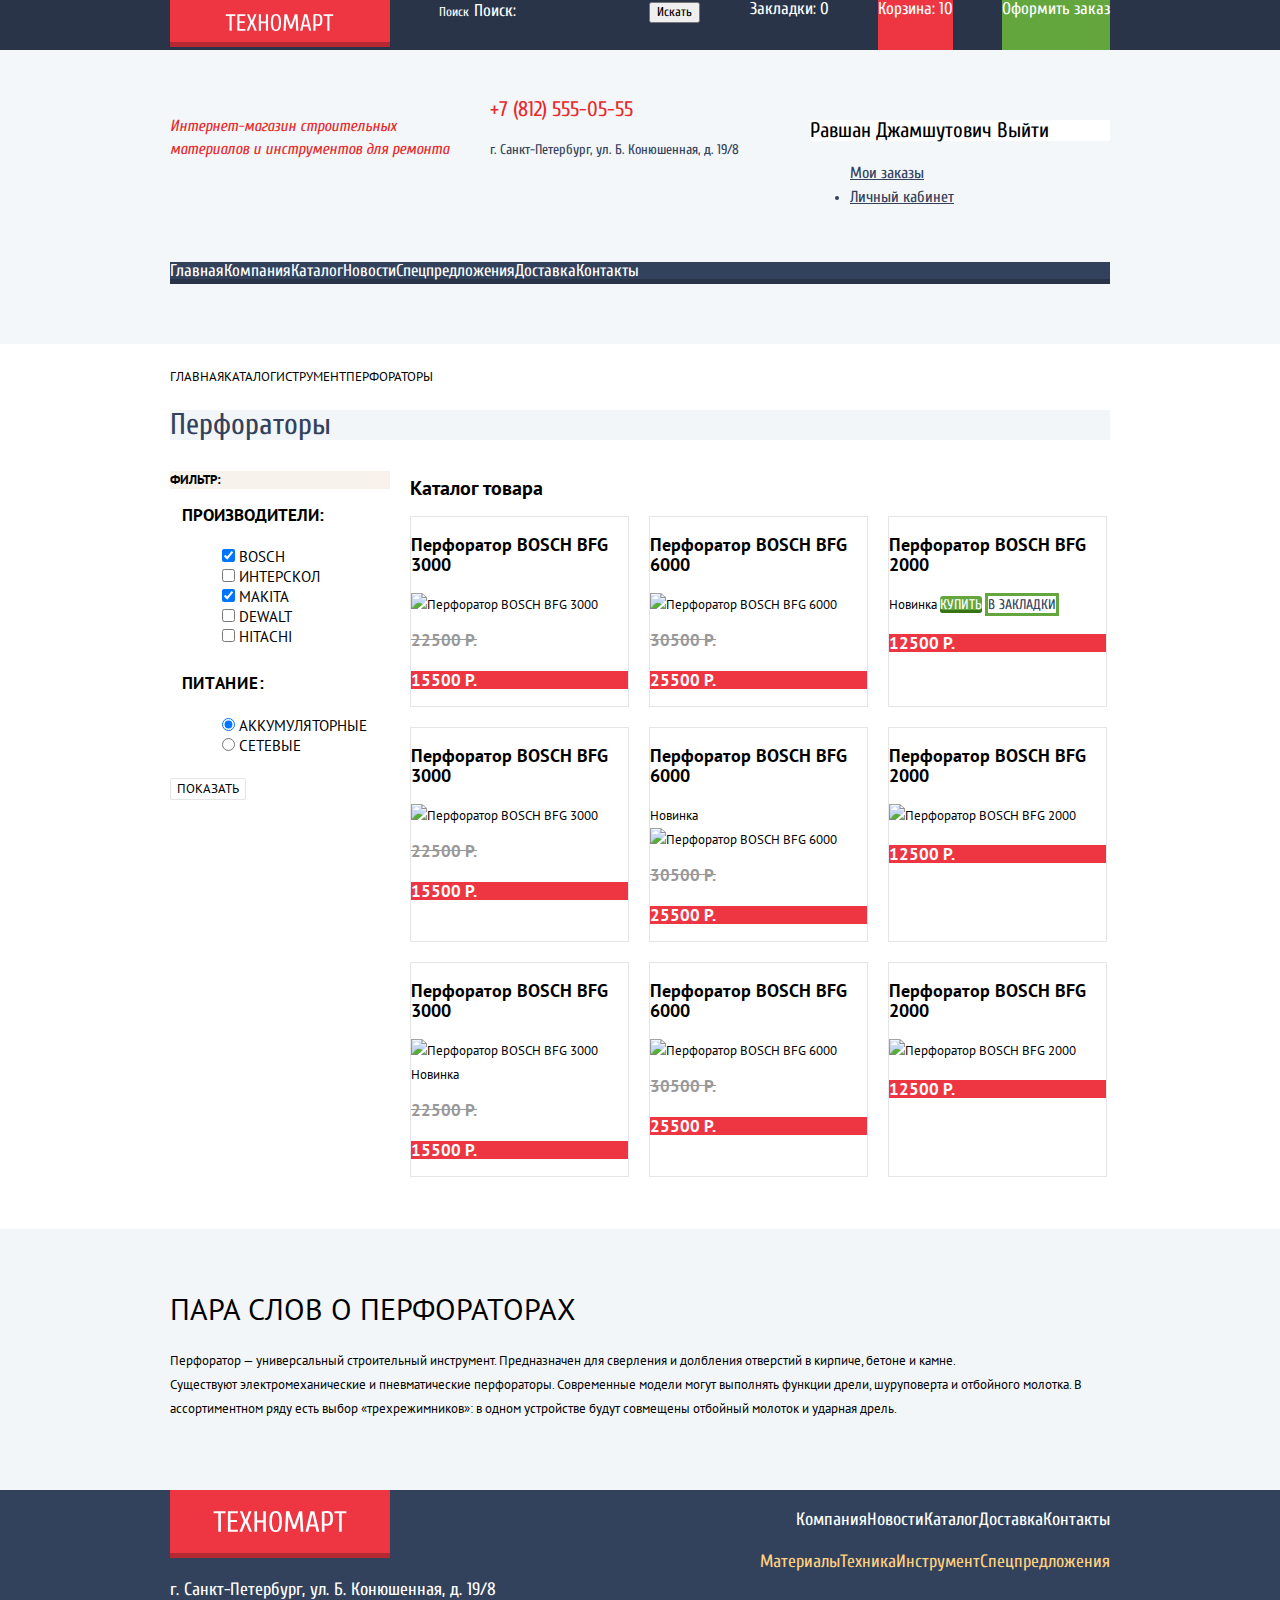
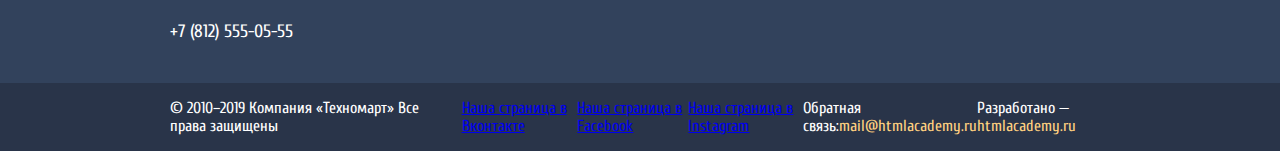
==== commit adc7fc4d: "Исправил размеры картинок товаров и внёс изменения по рекомендации наставника" ====
--- a/catalog.html
+++ b/catalog.html
@@ -60,7 +60,7 @@
   </header>
   <main class="page-main">
     <div class="container">
-      <ul class="breadcrumbs">
+      <ul class="breadcrumbs ptsans">
         <li><a href="index.html" title="Главная"><span class="visually-hiden">Главная</span></a></li>
         <li><a href="#">Каталог</a></li>
         <li><a href="#">Иструмент</a></li>
@@ -69,8 +69,8 @@
       <div class="block-title">
         <h1 class="title-item">Перфораторы</h1>
       </div>
-      <div class="catalog-wrapper">
-        <section class="filter">
+      <div class="catalog-wrapper ptsans">
+        <section class="filter ptsans">
           <h2 class="filter-title">Фильтр:</h2>
           <form action="https://echo.htmlacademy.ru" method="get" name="filter">
             <fieldset>
@@ -113,65 +113,69 @@
           <ul class="catalog-list">
             <li class="catalog-item">
               <h3>Перфоратор BOSCH BFG 3000</h3>
-              <img src="img/perforator-2.jpg" width="126" height="112" alt="Перфоратор BOSCH BFG 3000">
+              <img src="img/perforator-2.jpg" width="218" height="170" alt="Перфоратор BOSCH BFG 3000">
               <p><del>22500 Р.</del></p>
               <p class="price"><ins>15500 Р.</ins></p>
             </li>
             <li class="catalog-item">
               <h3>Перфоратор BOSCH BFG 6000</h3>
-              <img src="img/perforator-3.jpg" width="144" height="128" alt="Перфоратор BOSCH BFG 6000">
+              <img src="img/perforator-3.jpg" width="218" height="170" alt="Перфоратор BOSCH BFG 6000">
               <p><del>30500 Р.</del></p>
               <p class="price"><ins>25500 Р.</ins></p>
             </li>
             <li class="catalog-item">
               <h3>Перфоратор BOSCH BFG 2000</h3>
+              <span class="new">Новинка</span>
               <a class="button buy" href="#">Купить</a>
               <a class="button bookmarks" href="#">В закладки</a>
               <p class="price">12500 Р.</p>
             </li>
             <li class="catalog-item">
               <h3>Перфоратор BOSCH BFG 3000</h3>
-              <img src="img/perforator-2.jpg" width="126" height="112" alt="Перфоратор BOSCH BFG 3000">
+              <img src="img/perforator-2.jpg" width="218" height="170" alt="Перфоратор BOSCH BFG 3000">
               <p><del>22500 Р.</del></p>
               <p class="price"><ins>15500 Р.</ins></p>
             </li>
             <li class="catalog-item">
               <h3>Перфоратор BOSCH BFG 6000</h3>
-              <img src="img/perforator-3.jpg" width="144" height="128" alt="Перфоратор BOSCH BFG 6000">
+              <span class="new">Новинка</span>
+              <img src="img/perforator-3.jpg" width="218" height="170" alt="Перфоратор BOSCH BFG 6000">
               <p><del>30500 Р.</del></p>
               <p class="price"><ins>25500 Р.</ins></p>
             </li>
             <li class="catalog-item">
               <h3>Перфоратор BOSCH BFG 2000</h3>
-              <img src="img/perforator-2.jpg" width="126" height="112" alt="Перфоратор BOSCH BFG 2000">
+              <img src="img/perforator-2.jpg" width="218" height="170" alt="Перфоратор BOSCH BFG 2000">
               <p class="price">12500 Р.</p>
             </li>
             <li class="catalog-item">
               <h3>Перфоратор BOSCH BFG 3000</h3>
-              <img src="img/perforator-2.jpg" width="126" height="112" alt="Перфоратор BOSCH BFG 3000">
+              <img src="img/perforator-2.jpg" width="218" height="170" alt="Перфоратор BOSCH BFG 3000">
+              <span class="new">Новинка</span>
               <p><del>22500 Р.</del></p>
               <p class="price"><ins>15500 Р.</ins></p>
             </li>
             <li class="catalog-item">
               <h3>Перфоратор BOSCH BFG 6000</h3>
-              <img src="img/perforator-3.jpg" width="144" height="128" alt="Перфоратор BOSCH BFG 6000">
+              <img src="img/perforator-3.jpg" width="218" height="170" alt="Перфоратор BOSCH BFG 6000">
               <p><del>30500 Р.</del></p>
               <p class="price"><ins>25500 Р.</ins></p>
             </li>
             <li class="catalog-item">
               <h3>Перфоратор BOSCH BFG 2000</h3>
-              <img src="img/perforator-2.jpg" width="126" height="112" alt="Перфоратор BOSCH BFG 2000">
+              <img src="img/perforator-2.jpg" width="218" height="170" alt="Перфоратор BOSCH BFG 2000">
               <p class="price">12500 Р.</p>
             </li>
           </ul>
         </section>
       </div>
     </div>
-    <section class="about-perforator">
+    <section class="about-perforator ptsans">
       <div class="container">
         <h2>Пара слов о перфораторах</h2>
         <p>Перфоратор — универсальный строительный инструмент. Предназначен для сверления и долбления отверстий в
-          кирпиче, бетоне и камне. Существуют электромеханические и пневматические перфораторы. Современные модели могут
+          кирпиче, бетоне и камне.<br> Существуют электромеханические и пневматические перфораторы. Современные модели
+          могут
           выполнять функции дрели, шуруповерта и отбойного молотка. В ассортиментном ряду есть выбор «трехрежимников»: в
           одном устройстве будут совмещены отбойный молоток и ударная дрель.
         </p>
--- a/css/style.css
+++ b/css/style.css
@@ -17,6 +17,10 @@
   padding: 0 10px;
 }
 
+.ptsans {
+  font-family: "PT Sans", Arial, san-serif;
+}
+
 .page-header {
   display: flex;
   flex-direction: column;
@@ -241,6 +245,7 @@
 }
 
 .header-main-menu {
+  display: flex;
   margin: 0;
   padding: 0;
 
@@ -283,10 +288,6 @@
   text-transform: uppercase;
 }
 
-.page-part p {
-  font-family: "PT Sans", Arial, san-serif;
-}
-
 .page-part .about-company {
   width: 540px;
 }
@@ -336,13 +337,13 @@
 }
 
 .breadcrumbs {
+  display: flex;
   margin: 0;
   margin-bottom: 24px;
   padding: 0;
 
   list-style: none;
   line-height: 18px;
-  font-family: "PT Sans", Arial, san-serif;
   text-transform: uppercase;
 }
 
@@ -376,7 +377,6 @@
 .filter-title {
   font-size: 13px;
   line-height: 18px;
-  font-family: "PT Sans", Arial, sans-serif;
   text-transform: uppercase;
 
   background-color: #f7f3ec;
@@ -395,7 +395,6 @@
   font-weight: 700;
   font-size: 17px;
   line-height: 30px;
-  font-family: "PT Sans", Arial, sans-serif;
   color: #000000;
   text-transform: uppercase;
 }
@@ -407,14 +406,12 @@
 .filter li {
   font-size: 15px;
   line-height: 20px;
-  font-family: "PT Sans", Arial, sans-serif;
   text-transform: uppercase;
 }
 
 .button.filter-btn {
   font-size: 13px;
   line-height: 18px;
-  font-family: "PT Sans", Arial, san-serif;
   color: #000000;
 
   background-color: #ffffff;
@@ -441,7 +438,6 @@
 .catalog-list {
   display: flex;
   flex-wrap: wrap;
-  align-items: flex-start;
   margin: 0;
   padding: 0;
 
@@ -469,14 +465,12 @@
   font-weight: 700;
   font-size: 18px;
   line-height: 20px;
-  font-family: "PT Sans", Arial, sans-serif;
 }
 
 .catalog-item del {
   font-weight: 700;
   font-size: 17px;
   line-height: 18px;
-  font-family: "PT Sans", Arial, sans-serif;
   color: #999999;
 }
 
@@ -488,13 +482,14 @@
   font-weight: 700;
   font-size: 17px;
   line-height: 18px;
-  font-family: "PT Sans", Arial, sans-serif;
   color: #ffffff;
 
   background-color: #ee3643;
 }
 
 .catalog-item .button.buy {
+  font-family: "Cuprum", Arial, sans-serif;
+
   background-color: #63a63e;
   border-radius: 3px;
   box-shadow: inset 0 -3px 0 #367315;
@@ -510,6 +505,7 @@
 }
 
 .catalog-item .button.bookmarks {
+  font-family: "Cuprum", Arial, sans-serif;
   color: #32425c;
 
   background-color: #ffffff;
@@ -543,8 +539,6 @@
 
 .about-perforator p {
   margin: 0;
-
-  font-family: "PT Sans", Arial, sans-serif;
 }
 
 .page-footer {
@@ -557,6 +551,7 @@
 .page-footer > .container {
   display: flex;
   justify-content: space-between;
+  padding-bottom: 39px;
 }
 
 .page-footer .footer-left {
@@ -578,6 +573,9 @@
 
 .footer-right .footer-main-menu,
 .footer-right .footer-catalog-menu {
+  display: flex;
+  justify-content: flex-end;
+
   list-style: none;
 }
 
@@ -613,7 +611,9 @@
   background-color: #293449;
 }
 
-.footer-bottom ul {
+.footer-social ul {
+  display: flex;
+
   list-style: none;
 }
 
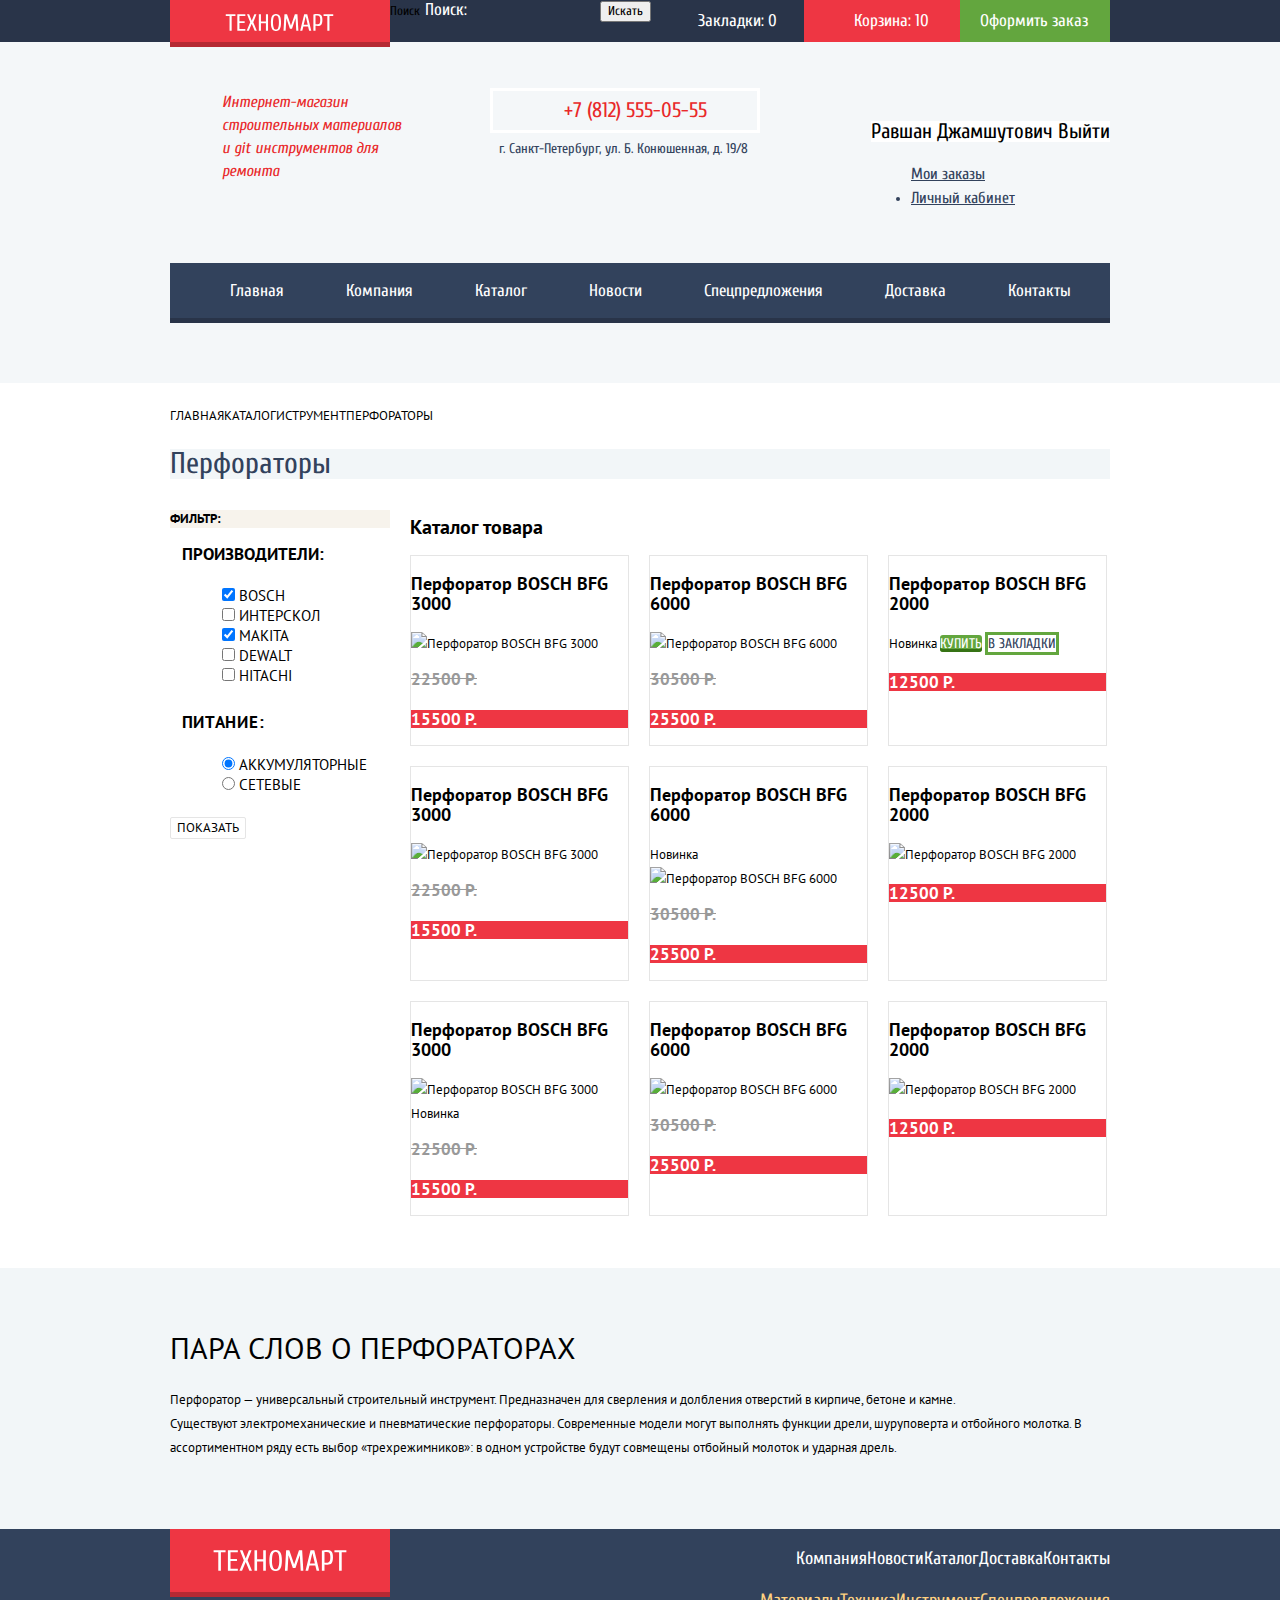
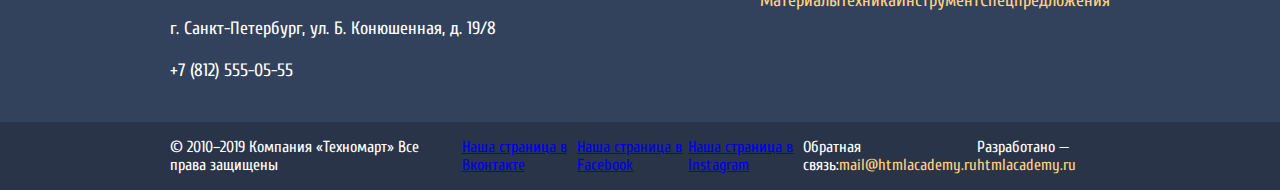
==== commit 0b3c1720: "Пробная версия стилизации шапки сайта" ====
--- a/catalog.html
+++ b/catalog.html
@@ -30,7 +30,7 @@
       </div>
     </div>
     <div class="header-bottom container">
-      <p class="shop-description">Интернет-магазин строительных материалов и инструментов для ремонта</p>
+      <p class="shop-description">Интернет-магазин строительных материалов и&nbsp;git инструментов для ремонта</p>
       <div class="header-address">
         <a class="number" href="tel:+78125550555">+7 (812) 555-05-55</a>
         <p class="address">г. Санкт-Петербург, ул. Б. Конюшенная, д. 19/8</p>
--- a/css/style.css
+++ b/css/style.css
@@ -40,13 +40,14 @@
 .header-top {
   margin-bottom: 49px;
 
-  color: #ffffff;
+  color: #fff fff;
 
   background-color: #293449;
 }
 
 .header-top > .container {
   display: flex;
+  line-height: 9px;
   justify-content: space-between;
 }
 
@@ -67,6 +68,10 @@
 .page-logo .header-img:active {
   background-color: #ba2732;
   box-shadow: 0 5px 0 #8e1e26;
+}
+
+.search {
+flex-grow: 1;
 }
 
 .search .search-field {
@@ -115,6 +120,15 @@
 
 .header-top .make-order {
   background-color: #63a63e;
+  padding: 12px 22px 12px 20px;
+}
+
+.header-top .card {
+  padding: 12px 31px 12px 50px;
+}
+
+.header-top .bookmarks {
+  padding: 12px 27px 12px 44px;
 }
 
 .header-top .bookmarks:hover,
@@ -153,21 +167,25 @@
 
 .header-bottom {
   display: flex;
-  justify-content: space-between;
   margin-bottom: 39px;
 }
 
 .header-bottom .shop-description {
-  width: 300px;
+  width: 198px;
 
   font-style: italic;
   font-size: 16px;
   line-height: 23px;
   color: #e9292a;
+  margin: 0;
+  padding: 0;
+  padding-left: 52px;
+  margin-right: 70px;
 }
 
 .header-bottom .header-address {
-  width: 300px;
+  width: 276px;
+  margin-top: -3px;
 }
 
 .header-address .number {
@@ -175,14 +193,23 @@
   line-height: 21px;
   color: #e9292a;
   text-decoration: none;
-}
+  border: 3px solid #ffffff;
+  padding: 9px 50px 9px 71px;
+  display: inline-block;
+}
+
 .header-address .address {
   font-size: 14px;
   color: #32425c;
+  margin: 0;
+  padding-left: 9px;
+  padding-top: 4px;
 }
 
 .header-bottom .personal-area {
-  width: 300px;
+  max-width: 300px;
+  margin-left: auto;
+  padding-top: 9px;
 }
 
 .personal-area .index-button {
@@ -194,6 +221,15 @@
   background-color: #ffffff;
 }
 
+.index-button.enter {
+  padding: 10px 26px 11px 47px;
+  margin-right: 7px;
+}
+
+.index-button.registration {
+  padding: 10px 24px 11px 24px;
+}
+
 .personal-area .index-button:hover {
   color: #ee3643;
 }
@@ -241,13 +277,15 @@
 }
 
 .page-header-nav {
-  margin-bottom: 65px;
+  margin-bottom: 60px;
 }
 
 .header-main-menu {
   display: flex;
+  flex-wrap: wrap;
   margin: 0;
   padding: 0;
+  padding-left: 29px;
 
   list-style: none;
   font-size: 17px;
@@ -255,12 +293,14 @@
   color: #ffffff;
 
   background-color: #32425c;
-  box-shadow: 0 5px 0 #293449;
+  box-shadow: inset 0 -5px 0 #293449;
 }
 
 .header-main-menu a {
   color: #ffffff;
   text-decoration: none;
+  display: block;
+  padding: 19px 31px 24px 31px;
 }
 
 .header-main-menu a:hover {
@@ -271,7 +311,7 @@
   color: rgba(255, 255, 255, 0.5);
 
   background-color: #1d2739;
-  box-shadow: 0 5px 0 #1d2739;
+  box-shadow: inset 0 -5px 0 #1d2739;
 }
 
 .page-part {
@@ -645,8 +685,8 @@
 
 
 /* Временная подсветка */
-/*  
-body > * {
+
+/* body > * {
   outline: 1px solid red; 
 }
 
@@ -656,4 +696,4 @@
 
 body > * > * > * {
   outline: 1px solid violet;
-}  */
+}   */
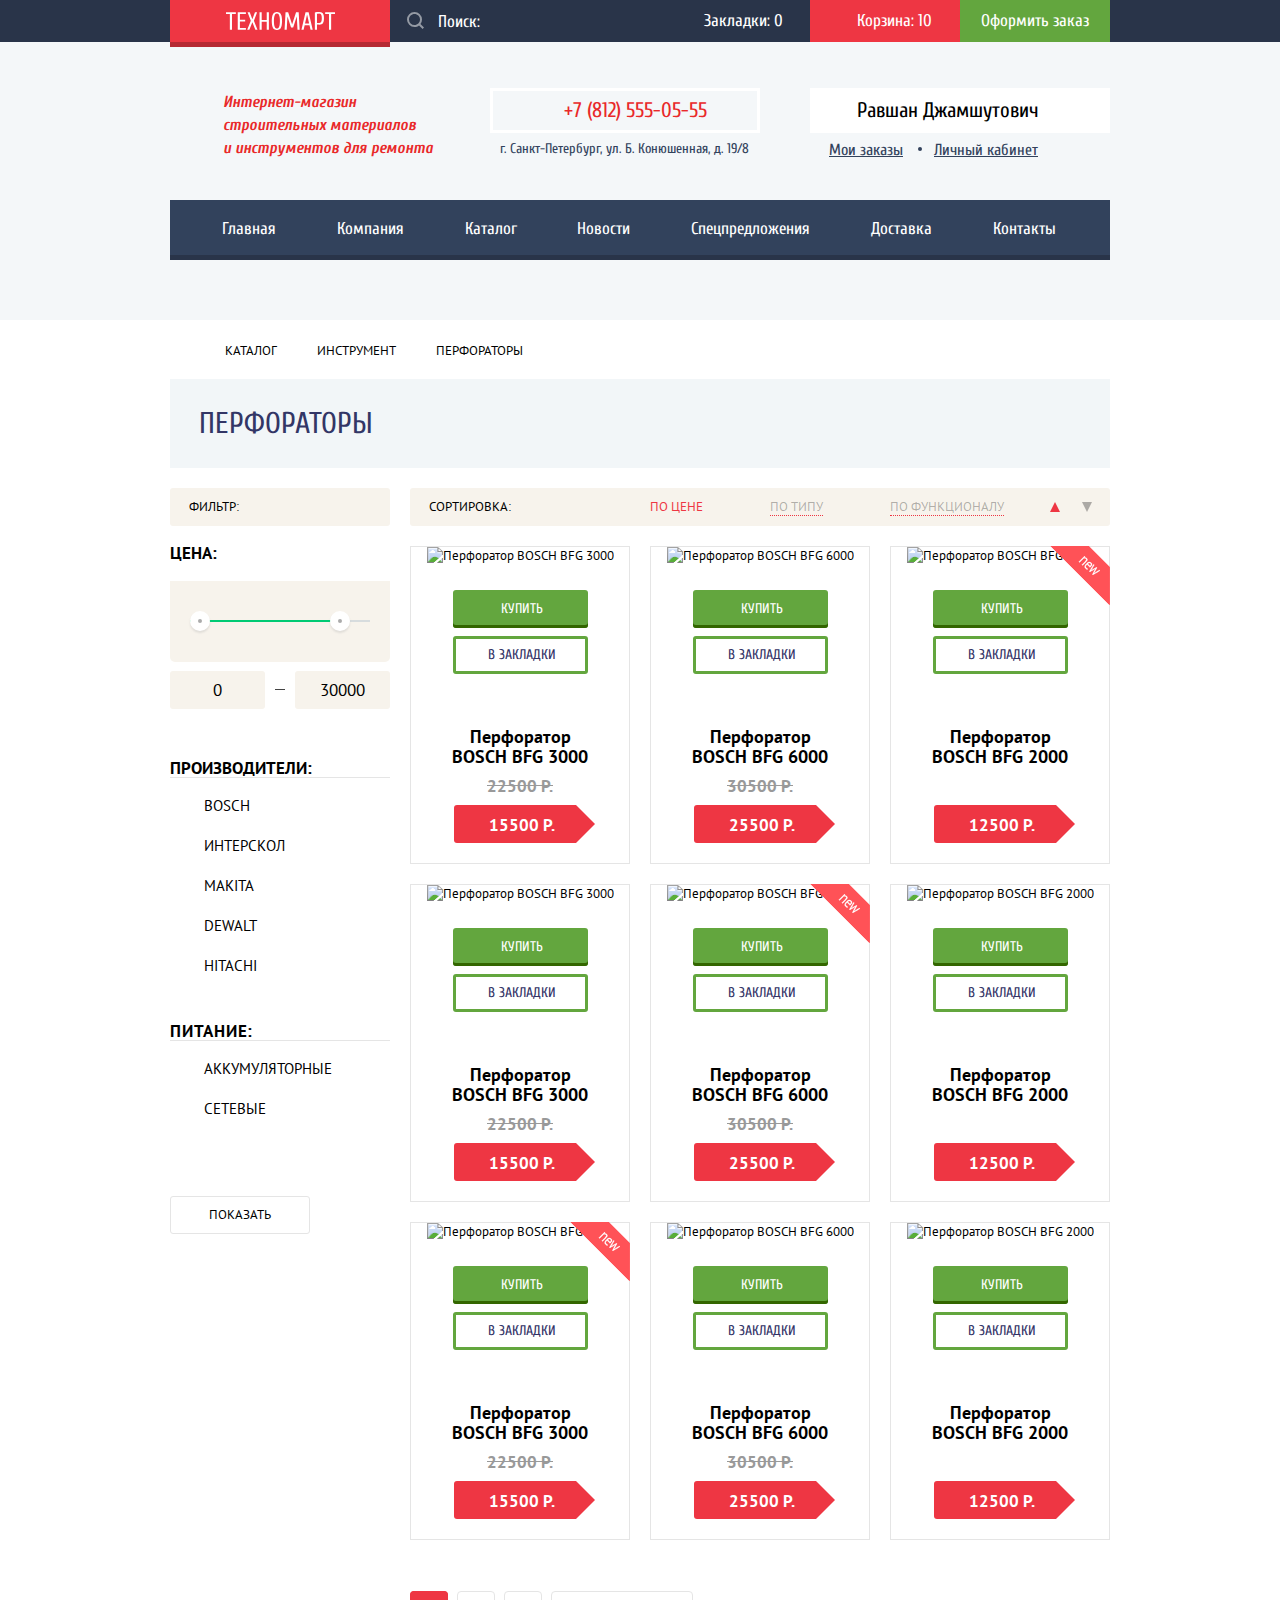
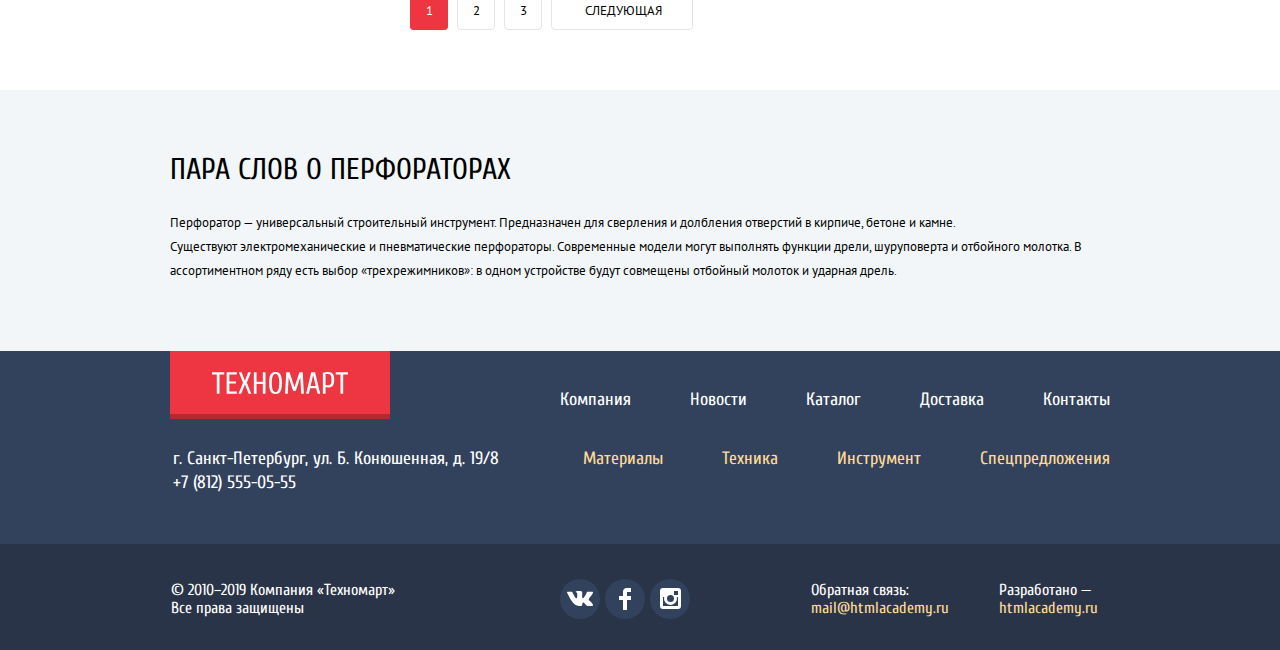
==== commit 034f00eb: "Доделал блок ЦЕНА в фильтре, сделал иправления после первой сдачи" ====
--- a/catalog.html
+++ b/catalog.html
@@ -1,20 +1,18 @@
 <!DOCTYPE html>
 <html lang="ru">
-
 <head>
   <meta charset="utf-8">
   <title>HTML Academy: Техномарт</title>
-  <link href="https://fonts.googleapis.com/css?family=Cuprum:400,400i,700&amp;subset=cyrillic" rel="stylesheet">
-  <link href="https://fonts.googleapis.com/css?family=PT+Sans:400,700&amp;subset=cyrillic" rel="stylesheet">
+  <link href="https://fonts.googleapis.com/css?family=Cuprum:400,400i,700%7CPT+Sans:400,700&amp;subset=cyrillic"
+    rel="stylesheet">
   <link rel="stylesheet" href="css/normalize.css">
   <link rel="stylesheet" href="css/style.css">
 </head>
-
 <body>
   <header class="page-header inner">
     <div class="header-top">
       <div class="container">
-        <a class="page-logo" href="index.html" aria-label="На главную интернет магазина Техномарт">
+        <a class="page-logo" href="index.html">
           <img class="header-img" src="img/shop-logo.svg" width="109" height="17"
             alt="Лого интернет магазина Техномарт">
         </a>
@@ -22,7 +20,12 @@
           <label class="visually-hidden" for="search-field">Поиск</label>
           <input class="search-field" type="text" name="search" id="search-field" autocomplete="off"
             placeholder="Поиск:">
-          <button class="visually-hidden" type="submit">Искать</button>
+          <button type="submit"><svg xmlns="http://www.w3.org/2000/svg" width="17" height="17">
+              <path fill="currentColor"
+                d="M17 15.586l-3.542-3.542A7.465 7.465 0 0 0 15 7.5 7.5 7.5 0 1 0 7.5 15c1.71 0 3.282-.579 4.544-1.542L15.586 17 17 15.586zM2 7.5C2 4.467 4.467 2 7.5 2 10.532 2 13 4.467 13 7.5c0 3.032-2.468 5.5-5.5 5.5A5.506 5.506 0 0 1 2 7.5z" />
+            </svg>
+            <span class="visually-hidden">Искать</span>
+          </button>
         </form>
         <a class="bookmarks" href="bookmarks.html">Закладки: 0</a>
         <a class="card not-empty" href="card.html">Корзина: 10</a>
@@ -30,24 +33,27 @@
       </div>
     </div>
     <div class="header-bottom container">
-      <p class="shop-description">Интернет-магазин строительных материалов и&nbsp;git инструментов для ремонта</p>
+      <h1 class="shop-description">Интернет-магазин строительных материалов и&nbsp;инструментов для ремонта</h1>
       <div class="header-address">
         <a class="number" href="tel:+78125550555">+7 (812) 555-05-55</a>
         <p class="address">г. Санкт-Петербург, ул. Б. Конюшенная, д. 19/8</p>
       </div>
-      <div class="personal-area">
+      <div class="personal-area member-area">
         <p class="user-profile">
-          <a href="profile/id85337.html" title="Профиль пользователя Равшан Джамшутович">Равшан Джамшутович</a>
-          <a href="logout.html" title="Выйти"><span class="visually-hidden">Выйти</span></a>
+          <a class="profile" href="profile/id85337.html" title="Профиль пользователя Равшан Джамшутович">Равшан
+            Джамшутович</a>
+          <a class="exit" href="#" title="Выйти">
+            <span class="visually-hidden">Выйти</span>
+          </a>
         </p>
-        <ul class="personal-menu" aria-label="Персональное меню пользователя">
+        <ul class="personal-menu">
           <li><a href="my_orders.html">Мои заказы</a></li>
           <li><a href="users/id85337.html">Личный кабинет</a></li>
         </ul>
       </div>
     </div>
     <nav class="page-header-nav container">
-      <ul class="header-main-menu">
+      <ul class="header-main-menu simple-wrap">
         <li><a href="index.html">Главная</a></li>
         <li><a href="#">Компания</a></li>
         <li><a>Каталог</a></li>
@@ -58,50 +64,71 @@
       </ul>
     </nav>
   </header>
-  <main class="page-main">
+  <main class="page-main catalog-page">
     <div class="container">
       <ul class="breadcrumbs ptsans">
-        <li><a href="index.html" title="Главная"><span class="visually-hiden">Главная</span></a></li>
+        <li><a href="index.html" title="Главная"><span class="visually-hidden">Главная</span></a></li>
         <li><a href="#">Каталог</a></li>
-        <li><a href="#">Иструмент</a></li>
+        <li><a href="#">Инструмент</a></li>
         <li><a>Перфораторы</a></li>
       </ul>
       <div class="block-title">
-        <h1 class="title-item">Перфораторы</h1>
-      </div>
-      <div class="catalog-wrapper ptsans">
-        <section class="filter ptsans">
+        <h1 class="title-head">Перфораторы</h1>
+      </div>
+      <div class="simple-wrap ptsans">
+        <section class="filter">
           <h2 class="filter-title">Фильтр:</h2>
           <form action="https://echo.htmlacademy.ru" method="get" name="filter">
-            <fieldset>
+            <fieldset class="filter-price">
+              <legend>Цена:</legend>
+              <div class="range-area">
+                <div class="scale">
+                  <div class="selected-range"></div>
+                </div>
+                <div class="switch-min"></div>
+                <div class="switch-max"></div>
+              </div>
+              <div class="price-control">
+                <input id="scale-min" name="scale-min" type="text" value="0" aria-label="Минимальное значение цены">
+                <input id="scale-max" name="scale-max" type="text" value="30000"
+                  aria-label="Максимальное значение цены">
+              </div>
+            </fieldset>
+            <fieldset class="filter-manufacturer">
               <legend>Производители:</legend>
               <ul>
                 <li>
-                  <label><input class="visually-hidden" type="checkbox" name="bosch" checked> Bosch</label>
-                </li>
-                <li>
-                  <label><input class="visually-hidden" type="checkbox" name="interskol"> Интерскол</label>
-                </li>
-                <li>
-                  <label><input class="visually-hidden" type="checkbox" name="makita" checked> Makita</label>
-                </li>
-                <li>
-                  <label><input class="visually-hidden" type="checkbox" name="dewalt"> DeWalt</label>
-                </li>
-                <li>
-                  <label><input class="visually-hidden" type="checkbox" name="hitachi"> Hitachi</label>
+                  <input class="visually-hidden" id="bosch" type="checkbox" name="bosch" checked>
+                  <label for="bosch">Bosch</label>
+                </li>
+                <li>
+                  <input class="visually-hidden" id="interskol" type="checkbox" name="interskol">
+                  <label for="interskol">Интерскол</label>
+                </li>
+                <li>
+                  <input class="visually-hidden" id="makita" type="checkbox" name="makita" checked>
+                  <label for="makita">Makita</label>
+                </li>
+                <li>
+                  <input class="visually-hidden" id="dewalt" type="checkbox" name="dewalt">
+                  <label for="dewalt">DeWalt</label>
+                </li>
+                <li>
+                  <input class="visually-hidden" id="hitachi" type="checkbox" name="hitachi">
+                  <label for="hitachi">Hitachi</label>
                 </li>
               </ul>
             </fieldset>
-            <fieldset>
-              <legend class="power">Питание:</legend>
+            <fieldset class="filter-power">
+              <legend>Питание:</legend>
               <ul>
                 <li>
-                  <label><input class="visually-hidden" type="radio" name="power" value="battery" checked>
-                    Аккумуляторные</label>
-                </li>
-                <li>
-                  <label><input class="visually-hidden" type="radio" name="power" value="wired"> Сетевые</label>
+                  <input class="visually-hidden" id="battery" type="radio" name="power" value="battery" checked>
+                  <label for="battery">Аккумуляторные</label>
+                </li>
+                <li>
+                  <input class="visually-hidden" id="wired" type="radio" name="power" value="wired">
+                  <label for="wired">Сетевые</label>
                 </li>
               </ul>
             </fieldset>
@@ -110,62 +137,154 @@
         </section>
         <section class="catalog">
           <h2 class="visually-hidden">Каталог товара</h2>
+          <div class="sorting">
+            <p>Сортировка:</p>
+            <div class="sorting-type">
+              <a class="current">По цене</a>
+              <a href="#">По типу</a>
+              <a href="#">По функционалу</a>
+            </div>
+            <div class="sorting-direction">
+              <a class="direction-up current"><span class="visually-hidden">По возрастанию</span></a>
+              <a class="direction-down" href="#"><span class="visually-hidden">По убыванию</span></a>
+            </div>
+          </div>
           <ul class="catalog-list">
             <li class="catalog-item">
               <h3>Перфоратор BOSCH BFG 3000</h3>
-              <img src="img/perforator-2.jpg" width="218" height="170" alt="Перфоратор BOSCH BFG 3000">
-              <p><del>22500 Р.</del></p>
-              <p class="price"><ins>15500 Р.</ins></p>
+              <div class="item-block">
+                <a class="button buy-btn" href="#">Купить</a>
+                <a class="button bookmarks-btn" href="#">В закладки</a>
+                <div class="item-img">
+                  <img src="img/perforator-2.jpg" width="218" height="170" alt="Перфоратор BOSCH BFG 3000">
+                </div>
+              </div>
+              <p class="item-price">
+                <del>22500 Р.</del>
+                <ins>15500 Р.</ins>
+              </p>
             </li>
             <li class="catalog-item">
               <h3>Перфоратор BOSCH BFG 6000</h3>
-              <img src="img/perforator-3.jpg" width="218" height="170" alt="Перфоратор BOSCH BFG 6000">
-              <p><del>30500 Р.</del></p>
-              <p class="price"><ins>25500 Р.</ins></p>
+              <div class="item-block">
+                <a class="button buy-btn" href="#">Купить</a>
+                <a class="button bookmarks-btn" href="#">В закладки</a>
+                <div class="item-img">
+                  <img src="img/perforator-3.jpg" width="218" height="170" alt="Перфоратор BOSCH BFG 6000">
+                </div>
+              </div>
+              <p class="item-price">
+                <del>30500 Р.</del>
+                <ins>25500 Р.</ins>
+              </p>
             </li>
             <li class="catalog-item">
               <h3>Перфоратор BOSCH BFG 2000</h3>
-              <span class="new">Новинка</span>
-              <a class="button buy" href="#">Купить</a>
-              <a class="button bookmarks" href="#">В закладки</a>
-              <p class="price">12500 Р.</p>
+              <span class="flag-new">Новинка</span>
+              <div class="item-block">
+                <a class="button buy-btn" href="#">Купить</a>
+                <a class="button bookmarks-btn" href="#">В закладки</a>
+                <div class="item-img">
+                  <img src="img/perforator-2.jpg" width="218" height="170" alt="Перфоратор BOSCH BFG 2000">
+                </div>
+              </div>
+              <p class="item-price without-discount">
+                <del></del>
+                <ins>12500 Р.</ins>
+              </p>
             </li>
             <li class="catalog-item">
               <h3>Перфоратор BOSCH BFG 3000</h3>
-              <img src="img/perforator-2.jpg" width="218" height="170" alt="Перфоратор BOSCH BFG 3000">
-              <p><del>22500 Р.</del></p>
-              <p class="price"><ins>15500 Р.</ins></p>
+              <div class="item-block">
+                <a class="button buy-btn" href="#">Купить</a>
+                <a class="button bookmarks-btn" href="#">В закладки</a>
+                <div class="item-img">
+                  <img src="img/perforator-2.jpg" width="218" height="170" alt="Перфоратор BOSCH BFG 3000">
+                </div>
+              </div>
+              <p class="item-price">
+                <del>22500 Р.</del>
+                <ins>15500 Р.</ins>
+              </p>
             </li>
             <li class="catalog-item">
               <h3>Перфоратор BOSCH BFG 6000</h3>
-              <span class="new">Новинка</span>
-              <img src="img/perforator-3.jpg" width="218" height="170" alt="Перфоратор BOSCH BFG 6000">
-              <p><del>30500 Р.</del></p>
-              <p class="price"><ins>25500 Р.</ins></p>
+              <span class="flag-new">Новинка</span>
+              <div class="item-block">
+                <a class="button buy-btn" href="#">Купить</a>
+                <a class="button bookmarks-btn" href="#">В закладки</a>
+                <div class="item-img">
+                  <img src="img/perforator-3.jpg" width="218" height="170" alt="Перфоратор BOSCH BFG 6000">
+                </div>
+              </div>
+              <p class="item-price">
+                <del>30500 Р.</del>
+                <ins>25500 Р.</ins>
+              </p>
             </li>
             <li class="catalog-item">
               <h3>Перфоратор BOSCH BFG 2000</h3>
-              <img src="img/perforator-2.jpg" width="218" height="170" alt="Перфоратор BOSCH BFG 2000">
-              <p class="price">12500 Р.</p>
+              <div class="item-block">
+                <a class="button buy-btn" href="#">Купить</a>
+                <a class="button bookmarks-btn" href="#">В закладки</a>
+                <div class="item-img">
+                  <img src="img/perforator-2.jpg" width="218" height="170" alt="Перфоратор BOSCH BFG 2000">
+                </div>
+              </div>
+              <p class="item-price without-discount">
+                <del></del>
+                <ins>12500 Р.</ins>
+              </p>
             </li>
             <li class="catalog-item">
               <h3>Перфоратор BOSCH BFG 3000</h3>
-              <img src="img/perforator-2.jpg" width="218" height="170" alt="Перфоратор BOSCH BFG 3000">
-              <span class="new">Новинка</span>
-              <p><del>22500 Р.</del></p>
-              <p class="price"><ins>15500 Р.</ins></p>
+              <span class="flag-new">Новинка</span>
+              <div class="item-block">
+                <a class="button buy-btn" href="#">Купить</a>
+                <a class="button bookmarks-btn" href="#">В закладки</a>
+                <div class="item-img">
+                  <img src="img/perforator-2.jpg" width="218" height="170" alt="Перфоратор BOSCH BFG 3000">
+                </div>
+              </div>
+              <p class="item-price">
+                <del>22500 Р.</del>
+                <ins>15500 Р.</ins>
+              </p>
             </li>
             <li class="catalog-item">
               <h3>Перфоратор BOSCH BFG 6000</h3>
-              <img src="img/perforator-3.jpg" width="218" height="170" alt="Перфоратор BOSCH BFG 6000">
-              <p><del>30500 Р.</del></p>
-              <p class="price"><ins>25500 Р.</ins></p>
+              <div class="item-block">
+                <a class="button buy-btn" href="#">Купить</a>
+                <a class="button bookmarks-btn" href="#">В закладки</a>
+                <div class="item-img">
+                  <img src="img/perforator-3.jpg" width="218" height="170" alt="Перфоратор BOSCH BFG 6000">
+                </div>
+              </div>
+              <p class="item-price">
+                <del>30500 Р.</del>
+                <ins>25500 Р.</ins>
+              </p>
             </li>
             <li class="catalog-item">
               <h3>Перфоратор BOSCH BFG 2000</h3>
-              <img src="img/perforator-2.jpg" width="218" height="170" alt="Перфоратор BOSCH BFG 2000">
-              <p class="price">12500 Р.</p>
-            </li>
+              <div class="item-block">
+                <a class="button buy-btn" href="#">Купить</a>
+                <a class="button bookmarks-btn" href="#">В закладки</a>
+                <div class="item-img">
+                  <img src="img/perforator-2.jpg" width="218" height="170" alt="Перфоратор BOSCH BFG 2000">
+                </div>
+              </div>
+              <p class="item-price without-discount">
+                <del></del>
+                <ins>12500 Р.</ins>
+              </p>
+            </li>
+          </ul>
+          <ul class="pagination-list">
+            <li><a class="current">1</a></li>
+            <li><a href="#">2</a></li>
+            <li><a href="#">3</a></li>
+            <li><a href="#">Следующая</a></li>
           </ul>
         </section>
       </div>
@@ -185,7 +304,7 @@
   <footer class="page-footer">
     <div class="container">
       <div class="footer-left">
-        <a class="page-logo" href="index.html" aria-label="На главную интернет магазина Техномарт">
+        <a class="page-logo" href="index.html">
           <img class="footer-img" src="img/shop-logo.svg" width="136" height="21"
             alt="Лого интернет магазина Техномарт">
         </a>
@@ -194,7 +313,7 @@
           <a class="number" href="tel:+78125550555">+7 (812) 555-05-55</a>
         </div>
       </div>
-      <div class="footer-right" aria-label="Дополнительное меню">
+      <div class="footer-right">
         <ul class="footer-main-menu">
           <li><a href="#">Компания</a></li>
           <li><a href="#">Новости</a></li>
@@ -213,27 +332,36 @@
     <div class="footer-bottom">
       <div class="container">
         <p class="copyright">© 2010–2019 Компания «Техномарт» Все права защищены</p>
-        <div class="footer-social">
-          <ul>
-            <li>
-              <a class="social-button" href="https://vk.com/htmlacademy">
-                <span class="visually-hidden">Наша страница в Вконтакте</span>
-              </a>
-            </li>
-            <li>
-              <a class="social-button" href="https://facebook.com/htmlacademy">
-                <span class="visually-hidden">Наша страница в Facebook</span>
-              </a>
-            </li>
-            <li>
-              <a class="social-button" href="https://www.instagram.com/htmlacademy/">
-                <span class="visually-hidden">Наша страница в Instagram</span>
-              </a>
-            </li>
-          </ul>
-        </div>
+        <ul class="footer-social">
+          <li>
+            <a class="social-button" href="https://vk.com/htmlacademy">
+              <svg xmlns="http://www.w3.org/2000/svg" width="26" height="15">
+                <path fill="#FFF"
+                  d="M16.14 11.51c.95-.3 2.18 2.04 3.48 2.94.98.68 1.73.53 1.73.53l3.47-.05s1.82-.1.96-1.55c-.07-.12-.5-1.07-2.59-3.02-2.17-2.05-1.88-1.72.74-5.25 1.6-2.15 2.24-3.47 2.04-4.03-.2-.53-1.37-.4-1.37-.4L20.7.72c-.38 0-.7.12-.85.52 0 0-.62 1.66-1.45 3.08-1.74 2.99-2.43 3.15-2.72 2.96-.66-.43-.5-1.74-.5-2.67 0-2.9.44-4.1-.84-4.41A6.6 6.6 0 0 0 12.5 0c-1.39-.03-2.57 0-3.24.32-.45.23-.79.72-.58.74.26.04.84.16 1.15.59.4.55.4 1.79.4 1.79s.22 3.41-.55 3.83c-.52.3-1.25-.3-2.8-3.01-.8-1.4-1.4-2.92-1.4-2.92s-.1-.29-.32-.45c-.25-.18-.6-.24-.6-.24L.85.68S.29.7.08.95c-.18.21-.01.66-.01.66s2.9 6.88 6.2 10.35c3.02 3.18 6.46 2.97 6.46 2.97h1.55s.47-.05.7-.31c.23-.24.22-.7.22-.7s-.03-2.1.94-2.41z" />
+              </svg>
+              <span class="visually-hidden">Наша страница в Вконтакте</span>
+            </a>
+          </li>
+          <li>
+            <a class="social-button" href="https://facebook.com/htmlacademy">
+              <svg xmlns="http://www.w3.org/2000/svg" width="12" height="22">
+                <path fill="#FFF" d="M12 4V0H8a4 4 0 0 0-4 4v4H0v4h4v10h4V12h4V8H8V4h4z" />
+              </svg>
+              <span class="visually-hidden">Наша страница в Facebook</span>
+            </a>
+          </li>
+          <li>
+            <a class="social-button" href="https://www.instagram.com/htmlacademy/">
+              <svg xmlns="http://www.w3.org/2000/svg" width="21" height="21">
+                <path fill="#FFF"
+                  d="M18 0H3a3 3 0 0 0-3 3v15a3 3 0 0 0 3 3h15a3 3 0 0 0 3-3V3a3 3 0 0 0-3-3zm-7.5 7a3.5 3.5 0 1 1 0 7 3.5 3.5 0 0 1 0-7zM18 18H3V9h1.18a6.5 6.5 0 1 0 12.64 0H18v9zm0-11h-4V3h4v4z" />
+              </svg>
+              <span class="visually-hidden">Наша страница в Instagram</span>
+            </a>
+          </li>
+        </ul>
         <p class="footer-feedback">
-          <span>Обратная связь:</span><a href="mailto:mail@htmlacademy.ru">mail@htmlacademy.ru</a>
+          <span>Обратная связь: </span><a href="mailto:mail@htmlacademy.ru">mail@htmlacademy.ru</a>
         </p>
         <p class="footer-developed">
           <span>Разработано —</span><a href="https://htmlacademy.ru/intensive/htmlcss">htmlacademy.ru</a>
@@ -242,12 +370,17 @@
     </div>
   </footer>
   <section class="modal modal-message">
-    <h2 class="visually-hidden">Сообщение для пользователя</h2>
-    <p>Товар добавлен в корзину</p>
-    <a class="button" href="order.html">Оформить заказ</a>
-    <a class="button" href="catalog.html">Продолжить покупку</a>
-    <button type="button" title="Закрыть окно"><span class="visually-hidden">Закрыть окно</span></button>
+    <div class="modal-container">
+      <h2 class="visually-hidden">Сообщение для пользователя</h2>
+      <p>Товар добавлен в корзину!</p>
+    </div>
+    <div class="modal-footer message-footer">
+      <a class="button" href="order.html">Оформить заказ</a>
+      <a class="button modal-catalog" href="catalog.html">Продолжить покупку</a>
+    </div>
+    <button class="button-close" type="button" title="Закрыть окно">
+      <span class="visually-hidden">Закрыть окно</span>
+    </button>
   </section>
 </body>
-
 </html>--- a/css/style.css
+++ b/css/style.css
@@ -4,15 +4,49 @@
 
   font-weight: 400;
   font-size: 13px;
-  line-height: 24px;
+  line-height: normal;
   font-family: "Cuprum", Arial, sans-serif;
   color: #000000;
 
   background-color: #ffffff;
 }
 
+html {
+  box-sizing: border-box;
+}
+
+*,
+*::before,
+*::after {
+  box-sizing: inherit;
+}
+
+img {
+  max-width: 100%;
+  height: auto;
+}
+
+.visually-hidden,
+input[type="checkbox"].visually-hidden,
+input[type="radio"].visually-hidden {
+  position: absolute;
+
+  width: 1px;
+  height: 1px;
+  margin: -1px;
+  padding: 0;
+  overflow: hidden;
+
+  white-space: nowrap;
+
+  border: 0;
+
+  clip: rect(0 0 0 0);
+  clip-path: inset(100%);
+}
+
 .container {
-  width: 940px;
+  width: 960px;
   margin: 0 auto;
   padding: 0 10px;
 }
@@ -21,6 +55,65 @@
   font-family: "PT Sans", Arial, san-serif;
 }
 
+.button {
+  display: inline-block;
+  padding: 9px;
+
+  font: inherit;
+  font-size: 14px;
+  line-height: 18px;
+  vertical-align: top;
+  text-align: center;
+  color: #ffffff;
+  text-transform: uppercase;
+  text-decoration: none;
+
+  background-color: #ee3643;
+  border: 0;
+  border-radius: 3px;
+}
+
+.button:hover {
+  background-color: #ca2c37;
+}
+
+.button:active {
+  background-color: #ba2732;
+}
+
+.simple-wrap {
+  display: flex;
+  flex-wrap: wrap;
+  justify-content: space-between;
+}
+
+.flag-new {
+  position: absolute;
+  top: -1px;
+  right: -1px;
+  z-index: 20;
+
+  width: 60px;
+  height: 60px;
+  overflow: hidden;
+
+  text-indent: -1000px;
+
+  background-image: url("../img/new-flag.png");
+  background-repeat: no-repeat;
+  background-position: 0 0;
+}
+
+.title-block {
+  margin: 0;
+  margin-bottom: 26px;
+
+  font-weight: 400;
+  font-size: 30px;
+  line-height: 30px;
+  text-transform: uppercase;
+}
+
 .page-header {
   display: flex;
   flex-direction: column;
@@ -34,47 +127,54 @@
 }
 
 .page-header.inner {
-  margin-bottom: 24px;
+  margin-bottom: 21px;
 }
 
 .header-top {
-  margin-bottom: 49px;
-
-  color: #fff fff;
+  min-height: 42px;
+  margin-bottom: 46px;
+
+  color: #ffffff;
 
   background-color: #293449;
 }
 
 .header-top > .container {
   display: flex;
-  line-height: 9px;
-  justify-content: space-between;
-}
-
-.page-logo img {
+}
+
+.header-top .page-logo {
+  display: flex;
+  justify-content: center;
+  align-items: center;
+  width: 220px;
+  height: 42px;
+
   background-color: #ee3643;
   box-shadow: 0 5px 0 #b52933;
 }
 
-.page-logo .header-img {
-  padding: 14px 56px 11px 55px;
-}
-
-.page-logo .header-img:hover {
+.header-top .page-logo:hover {
   background-color: #ca2c37;
   box-shadow: 0 5px 0 #9a212a;
 }
 
-.page-logo .header-img:active {
+.header-top .page-logo:active {
   background-color: #ba2732;
   box-shadow: 0 5px 0 #8e1e26;
 }
 
-.search {
-flex-grow: 1;
+.header-top .search {
+  position: relative;
+
+  flex-grow: 1;
 }
 
 .search .search-field {
+  width: 100%;
+  height: 42px;
+  padding-left: 48px;
+
   font-size: 17px;
   line-height: 18px;
   color: #ffffff;
@@ -89,10 +189,11 @@
   color: #ffffff;
 
   background-color: transparent;
+  opacity: 1;
 }
 
 .search .search-field:hover {
-  color: #000000;
+  color: #ffffff;
 
   background-color: #212a3a;
 }
@@ -107,28 +208,107 @@
   color: #000000;
 
   background-color: #ffffff;
+}
+
+.search button[type="submit"] {
+  position: absolute;
+  top: 12px;
+  left: 17px;
+
+  width: 17px;
+  height: 17px;
+  padding: 0;
+
+  color: #ffffff;
+
+  background-color: transparent;
+  border: 0;
+  cursor: pointer;
+  opacity: 0.5;
+}
+
+.search:hover button[type="submit"] {
+  opacity: 1;
+}
+
+.search:active button[type="submit"] {
+  color: #000000;
+}
+
+.search-field:focus ~ button[type="submit"] {
+  color: #ee3643;
+
+  opacity: 1;
 }
 
 .header-top .bookmarks,
 .header-top .card,
 .header-top .make-order {
+  display: flex;
+  justify-content: center;
+  width: 150px;
+  padding-top: 12px;
+
   font-size: 17px;
   line-height: 18px;
   color: #ffffff;
   text-decoration: none;
 }
 
+.header-top .bookmarks {
+  position: relative;
+
+  padding-left: 17px;
+}
+
+.header-top .card {
+  position: relative;
+
+  padding-left: 19px;
+}
+
 .header-top .make-order {
   background-color: #63a63e;
-  padding: 12px 22px 12px 20px;
-}
-
-.header-top .card {
-  padding: 12px 31px 12px 50px;
-}
-
-.header-top .bookmarks {
-  padding: 12px 27px 12px 44px;
+}
+
+.header-top .bookmarks::before {
+  content: "";
+  position: absolute;
+  top: 12px;
+  left: 17px;
+
+  width: 15px;
+  height: 17px;
+
+  background-image: url("../img/icon-bookmark.svg");
+  background-repeat: no-repeat;
+  background-position: 0 0;
+  opacity: 0.3;
+}
+
+.header-top .card::before {
+  content: "";
+  position: absolute;
+  top: 12px;
+  left: 18px;
+
+  width: 16px;
+  height: 16px;
+
+  background-image: url("../img/cart-icon.svg");
+  background-repeat: no-repeat;
+  background-position: 0 0;
+  opacity: 0.3;
+}
+
+.header-top .bookmarks:hover::before,
+.header-top .card:hover::before {
+  opacity: 1;
+}
+
+.header-top .bookmarks:active::before,
+.header-top .card:active::before {
+  opacity: 0.5;
 }
 
 .header-top .bookmarks:hover,
@@ -167,82 +347,194 @@
 
 .header-bottom {
   display: flex;
-  margin-bottom: 39px;
+  justify-content: space-between;
+  margin-bottom: 40px;
+}
+
+.header-bottom .shop-description,
+.header-bottom .address {
+  margin: 0;
 }
 
 .header-bottom .shop-description {
-  width: 198px;
+  width: 300px;
+  margin-top: 3px;
+  padding-right: 23px;
+  padding-left: 53px;
 
   font-style: italic;
   font-size: 16px;
   line-height: 23px;
   color: #e9292a;
-  margin: 0;
-  padding: 0;
-  padding-left: 52px;
-  margin-right: 70px;
 }
 
 .header-bottom .header-address {
-  width: 276px;
-  margin-top: -3px;
+  width: 300px;
 }
 
 .header-address .number {
+  position: relative;
+
+  display: inline-block;
+  margin-bottom: 7px;
+  padding: 9px 50px 9px 71px;
+
   font-size: 21px;
   line-height: 21px;
+  vertical-align: top;
   color: #e9292a;
   text-decoration: none;
+
   border: 3px solid #ffffff;
-  padding: 9px 50px 9px 71px;
-  display: inline-block;
+}
+
+.header-address .number::before {
+  content: "";
+  position: absolute;
+  top: 10px;
+  left: 12px;
+
+  width: 20px;
+  height: 20px;
+
+  background-image: url("../img/icon-phone.svg");
+  background-repeat: no-repeat;
+  background-position: 0 0;
 }
 
 .header-address .address {
+  padding-left: 10px;
+
   font-size: 14px;
   color: #32425c;
-  margin: 0;
-  padding-left: 9px;
-  padding-top: 4px;
-}
-
-.header-bottom .personal-area {
-  max-width: 300px;
-  margin-left: auto;
-  padding-top: 9px;
-}
-
-.personal-area .index-button {
+}
+
+.personal-area {
+  display: flex;
+  width: 300px;
+
   font-size: 21px;
   line-height: 21px;
+}
+
+.guest-area {
+  justify-content: flex-end;
+  align-items: flex-start;
+}
+
+.guest-area .index-button {
+  padding: 12px 24px 12px;
+
   color: #000000;
   text-decoration: none;
 
   background-color: #ffffff;
 }
 
-.index-button.enter {
-  padding: 10px 26px 11px 47px;
-  margin-right: 7px;
-}
-
-.index-button.registration {
-  padding: 10px 24px 11px 24px;
-}
-
-.personal-area .index-button:hover {
+.guest-area .login {
+  position: relative;
+
+  margin-right: 10px;
+  padding-right: 26px;
+  padding-left: 47px;
+}
+
+.guest-area .login::before {
+  content: "";
+  position: absolute;
+  top: 13px;
+  left: 14px;
+
+  width: 20px;
+  height: 17px;
+
+  background-image: url("../img/icon-login.svg");
+  background-repeat: no-repeat;
+  background-position: 0 0;
+}
+
+.guest-area .index-button:hover {
   color: #ee3643;
 }
 
-.personal-area .index-button:active {
+.guest-area .login:hover::before {
+  background: url("../img/icon-login-hover.svg") no-repeat;
+}
+
+.guest-area .index-button:active {
   color: rgba(0, 0, 0, 0.3);
 }
 
-.personal-area .user-profile {
-  font-size: 21px;
-  line-height: 21px;
+.guest-area .login:active::before {
+  background: url("../img/icon-login.svg") no-repeat;
+}
+
+.member-area {
+  flex-direction: column;
+}
+
+.user-profile {
+  position: relative;
+
+  display: flex;
+  justify-content: space-between;
+  min-height: 45px;
+  margin: 0;
+  margin-bottom: 5px;
+
+  color: #000000;
 
   background-color: #ffffff;
+}
+
+.user-profile .profile {
+  flex-grow: 1;
+  max-width: 255px;
+  padding-top: 12px;
+  padding-left: 47px;
+}
+
+.user-profile .profile::before {
+  content: "";
+  position: absolute;
+  top: 13px;
+  left: 13px;
+
+  width: 20px;
+  height: 18px;
+
+  background-image: url(../img/icon-user.svg);
+  background-repeat: no-repeat;
+  background-position: 0 0;
+}
+
+.user-profile .profile:hover::before {
+  background-image: url(../img/icon-user-hover.svg);
+}
+
+.user-profile .profile:active::before {
+  background-image: url(../img/icon-user.svg);
+}
+
+.user-profile .exit::after {
+  content: "";
+  position: relative;
+
+  display: block;
+  width: 45px;
+  height: 45px;
+
+  background-image: url(../img/icon-logout.svg);
+  background-repeat: no-repeat;
+  background-position: 14px 13px;
+}
+
+.user-profile .exit:hover::after {
+  background-image: url(../img/icon-logout-hover.svg);
+}
+
+.user-profile .exit:active::after {
+  background-image: url(../img/icon-logout.svg);
 }
 
 .user-profile a {
@@ -254,11 +546,10 @@
   color: rgba(0, 0, 0, 0.3);
 }
 
-.personal-menu li {
-  color: #32425c;
-}
-
-.personal-menu li:first-child {
+.personal-menu {
+  margin: 0;
+  padding: 0;
+
   list-style: none;
 }
 
@@ -276,16 +567,87 @@
   color: rgba(50, 66, 92, 0.3);
 }
 
+.personal-menu li:first-child {
+  margin-left: 19px;
+}
+
+.personal-menu li {
+  position: relative;
+
+  display: inline;
+  padding-right: 26px;
+
+  vertical-align: top;
+}
+
+.personal-menu li:last-child::before {
+  content: "";
+  position: absolute;
+  top: 11px;
+  left: -16px;
+
+  width: 4px;
+  height: 4px;
+
+  background-color: #32425c;
+  border-radius: 50%;
+}
+
+.breadcrumbs {
+  margin: 0;
+  margin-bottom: 19px;
+  padding: 0;
+
+  list-style: none;
+  line-height: 18px;
+  text-transform: uppercase;
+}
+
+.breadcrumbs a {
+  color: #000000;
+  text-decoration: none;
+}
+
+.breadcrumbs li {
+  position: relative;
+
+  display: inline-block;
+  margin-right: 37px;
+
+  vertical-align: middle;
+}
+
+.breadcrumbs li:first-child a {
+  display: block;
+  width: 15px;
+  height: 18px;
+
+  background-image: url(../img/icon-home.svg);
+  background-repeat: no-repeat;
+  background-position: -2px 1px;
+}
+
+.breadcrumbs li:not(:first-child)::before {
+  content: "";
+  position: absolute;
+  top: 2px;
+  left: -25px;
+
+  width: 8px;
+  height: 12px;
+
+  background-image: url(../img/icon-right-small.svg);
+  background-repeat: no-repeat;
+  background-position: 0 0;
+}
+
 .page-header-nav {
-  margin-bottom: 60px;
+  margin-bottom: 65px;
 }
 
 .header-main-menu {
-  display: flex;
-  flex-wrap: wrap;
-  margin: 0;
-  padding: 0;
-  padding-left: 29px;
+  margin: 0;
+  padding: 0 24px 0 22px;
 
   list-style: none;
   font-size: 17px;
@@ -293,14 +655,15 @@
   color: #ffffff;
 
   background-color: #32425c;
-  box-shadow: inset 0 -5px 0 #293449;
+  box-shadow: 0 5px 0 #293449;
 }
 
 .header-main-menu a {
+  display: block;
+  padding: 20px 30px 18px 30px;
+
   color: #ffffff;
   text-decoration: none;
-  display: block;
-  padding: 19px 31px 24px 31px;
 }
 
 .header-main-menu a:hover {
@@ -311,103 +674,814 @@
   color: rgba(255, 255, 255, 0.5);
 
   background-color: #1d2739;
-  box-shadow: inset 0 -5px 0 #1d2739;
-}
-
-.page-part {
+  box-shadow: 0 5px 0 #1d2739;
+}
+
+.page-main .simple-wrap:nth-child(2) {
+  margin-bottom: 53px;
+}
+
+.page-main .color-box {
+  position: relative;
+
+  width: 300px;
+  margin-bottom: 20px;
+  padding: 22px 23px;
+
+  color: #ffffff;
+
+  background-color: #ffbf47;
+}
+
+.color-box .flag-new {
+  top: 0;
+  right: 0;
+}
+
+.column .color-box:last-of-type {
+  margin-bottom: 0;
+}
+
+.color-box p {
+  margin: 0;
+  margin-bottom: 11px;
+
+  font-weight: 700;
+  font-size: 24px;
+  line-height: 30px;
+}
+
+.color-box .button {
+  display: flex;
+  justify-content: center;
+  align-items: center;
+  width: 135px;
+  min-height: 38px;
+
+  background-color: rgba(0, 0, 0, 0.1);
+}
+
+.button.color-box-btn:hover {
+  background-color: rgba(0, 0, 0, 0.2);
+}
+
+.button.color-box-btn:active {
+  background-color: rgba(0, 0, 0, 0.4);
+}
+
+.color-box.yellow::after {
+  content: "";
+  position: absolute;
+  top: 31px;
+  right: 43px;
+
+  width: 44px;
+  height: 65px;
+
+  background-image: url("../img/icon-1.svg");
+  background-repeat: no-repeat;
+  background-position: 0 0;
+}
+
+.color-box.blue {
+  background-color: #3bbce3;
+}
+
+.color-box.blue::after {
+  content: "";
+  position: absolute;
+  top: 33px;
+  right: 28px;
+
+  width: 75px;
+  height: 61px;
+
+  background-image: url("../img/icon-2.svg");
+  background-repeat: no-repeat;
+  background-position: 0 0;
+}
+
+.color-box.violet {
+  background-color: #dc91d8;
+}
+
+.color-box.violet::after {
+  content: "";
+  position: absolute;
+  top: 31px;
+  right: 31px;
+
+  width: 78px;
+  height: 62px;
+
+  background-image: url("../img/icon-3.svg");
+  background-repeat: no-repeat;
+  background-position: 0 0;
+}
+
+.column {
+  flex-direction: column;
+}
+
+.color-box.green {
+  background-color: #8ed78f;
+}
+
+.color-box.green::after {
+  content: "";
+  position: absolute;
+  top: 26px;
+  right: 45px;
+
+  width: 59px;
+  height: 72px;
+
+  background-image: url("../img/icon-4.svg");
+  background-repeat: no-repeat;
+  background-position: 0 0;
+}
+
+.color-box.color-box.yellow-dim {
+  background-color: #ffc047;
+}
+
+.color-box.yellow-dim::after {
+  content: "";
+  position: absolute;
+  top: 32px;
+  right: 31px;
+
+  width: 78px;
+  height: 63px;
+
+  background-image: url("../img/icon-5.svg");
+  background-repeat: no-repeat;
+  background-position: 0 0;
+}
+
+.column {
+  width: 300px;
+}
+
+.slaider {
+  position: relative;
+
+  order: -1;
+  width: 620px;
+}
+
+.slaider-container {
+  position: absolute;
+  z-index: -1;
+}
+
+.slaider-container.active {
+  z-index: 0;
+}
+
+.slaider-container p {
+  margin: 0;
+
+  color: #ffffff;
+}
+
+.slaider-container .slider-title {
+  position: absolute;
+  top: 23px;
+  left: 24px;
+
+  font-weight: 700;
+  font-size: 36px;
+  line-height: 36px;
+  text-transform: uppercase;
+}
+
+.slaider-container .slider-subtitle {
+  position: absolute;
+  top: 61px;
+  left: 25px;
+
+  font-size: 18px;
+  line-height: 24px;
+}
+
+.indicator-list {
+  position: relative;
+  top: 220px;
+  left: 295px;
+
+  display: inline;
+  margin: 0;
+  padding: 0;
+
+  list-style: none;
+  vertical-align: top;
+}
+
+.indicator-list li {
+  position: relative;
+
+  display: inline-block;
+  width: 10px;
+  height: 10px;
+  margin-right: 7px;
+
+  vertical-align: top;
+
+  background-color: #ffffff;
+  border-radius: 50%;
+}
+
+.indicator-list .indicator-item {
+  position: absolute;
+  top: 2px;
+  left: 2px;
+
+  width: 6px;
+  height: 6px;
+  padding: 0;
+
+  background-color: transparent;
+  border: 0;
+  border-radius: 50%;
+}
+
+.indicator-list .indicator-item.active {
+  background-color: #ee3643;
+}
+
+.slaider .next,
+.slaider .back {
+  position: absolute;
+  top: 114px;
+
+  width: 22px;
+  height: 40px;
+
+  background-color: transparent;
+  background-repeat: no-repeat;
+  background-position: 0 0;
+  border: 0;
+}
+
+.slaider .next {
+  right: 20px;
+
+  background-image: url("../img/icon-right.svg");
+}
+
+.slaider .back {
+  left: 25px;
+
+  background-image: url("../img/icon-left.svg");
+}
+
+.slaider .next:hover,
+.slaider .back:hover {
+  cursor: pointer;
+  opacity: 0.6;
+}
+
+.slaider .next:active,
+.slaider .back:active {
+  cursor: pointer;
+  opacity: 1;
+}
+
+.slaider-container .button.slaider-btn {
+  position: absolute;
+  bottom: 25px;
+  left: 25px;
+
+  padding: 11px 46px 9px 50px;
+
+  background-color: #ee3643;
+}
+
+.slaider-container .button.slaider-btn:hover {
+  background-color: #ca2c37;
+}
+
+.slaider-container .button.slaider-btn:active {
+  background-color: #ba2732;
+}
+
+.block-title {
   display: flex;
   justify-content: space-between;
-  margin-bottom: 86px;
-}
-
-
-.page-part h2 {
+  min-height: 89px;
+
+  color: #333666;
+
+  background-color: #f2f6f8;
+}
+
+.block-title .title-head {
+  margin: 0;
+  margin-top: 30px;
+  margin-left: 29px;
+
   font-weight: 400;
   font-size: 30px;
   line-height: 30px;
   text-transform: uppercase;
 }
 
-.page-part .about-company {
+.block-title .title-btn {
+  align-self: baseline;
+  width: 253px;
+  margin-top: 25px;
+  margin-right: 24px;
+  padding: 11px 5px 9px 5px;
+}
+
+.popular-items {
+  margin-bottom: 1px;
+}
+
+.popular-items .block-title {
+  margin-bottom: 20px;
+}
+
+.popular-items .block-title,
+.popular-manufacturer .block-title {
+  background-color: #f9f5f0;
+}
+
+.catalog-list {
+  display: flex;
+  flex-wrap: wrap;
+  margin: 0;
+  padding: 0;
+
+  list-style: none;
+}
+
+.catalog-list .catalog-item {
+  position: relative;
+
+  display: flex;
+  flex-direction: column;
+  width: 220px;
+  margin-right: 20px;
+  margin-bottom: 20px;
+
+  text-align: center;
+
+  border: 1px solid #e5e5e5;
+}
+
+.popular-items .catalog-item:nth-child(4n) {
+  margin-right: 0;
+}
+
+.catalog .catalog-item:nth-child(3n) {
+  margin-right: 0;
+}
+
+.catalog-list .catalog-item:hover {
+  border-color: transparent;
+  box-shadow: 0 10px 25px 0 rgba(41, 52, 73, 0.5);
+}
+
+.catalog-item .item-block {
+  position: relative;
+
+  display: flex;
+  flex-direction: column;
+  justify-content: center;
+  align-items: center;
+  order: -1;
+  width: 218px;
+  height: 170px;
+  margin-bottom: 10px;
+
+  background-color: #ffffff;
+}
+
+.item-block .item-img {
+  position: absolute;
+  top: 0;
+  left: 0;
+
+  width: 218px;
+  height: 170px;
+  margin-bottom: 10px;
+}
+
+.catalog-item:hover .item-img,
+.buy-btn:focus ~ .item-img,
+.bookmarks-btn:focus ~ .item-img {
+  z-index: -1;
+}
+
+.item-block .buy-btn,
+.item-block .bookmarks-btn {
+  max-width: 135px;
+  margin: 0;
+
+  font-family: "Cuprum", Arial, sans-serif;
+}
+
+.item-block > .buy-btn {
+  position: relative;
+
+  margin-bottom: 8px;
+  padding: 10px 49px 10px 48px;
+
+  background-color: #63a63e;
+  box-shadow: inset 0 -3px #336600;
+}
+
+.item-block > .buy-btn::before {
+  content: "";
+  position: absolute;
+  top: 11px;
+  left: 12px;
+
+  width: 15px;
+  height: 15px;
+
+  background-image: url("../img/cart-icon.svg");
+  background-repeat: no-repeat;
+  background-position: 0 0;
+  opacity: 0.3;
+}
+
+.item-block > .buy-btn:hover::before {
+  opacity: 1;
+}
+
+.item-block > .buy-btn:active::before {
+  opacity: 1;
+}
+
+.item-block > .buy-btn:hover {
+  background-color: #66cc33;
+  box-shadow: 0 3px 15px 0 rgba(41, 52, 73, 0.25),
+  inset 0 -3px #336600;
+}
+
+.item-block > .buy-btn:active {
+  background-color: #669933;
+  box-shadow: 0 0;
+}
+
+.item-block > .bookmarks-btn {
+  padding: 7px 29px 7px 32px;
+
+  color: #333366;
+
+  background-color: #ffffff;
+  border: 3px solid #63a63e;
+}
+
+.item-block > .bookmarks-btn:hover {
+  color: #333366;
+
+  background-color: #ffffff;
+  border-color: #333366;
+  outline: none;
+}
+
+.item-block > .bookmarks-btn:active {
+  color: rgba(51, 51, 102, 0.3);
+
+  background-color: #ffffff;
+  border-color: rgba(51, 51, 102, 0.3);
+}
+
+.catalog-item h3 {
+  margin: 0;
+  padding: 0 30px 10px;
+
+  font-weight: 700;
+  font-size: 18px;
+  line-height: 20px;
+}
+
+.catalog-item .item-price {
+  margin: 0;
+  margin-bottom: 20px;
+
+  font-weight: 700;
+  font-size: 17px;
+  line-height: 18px;
+}
+
+.item-price.without-discount {
+  margin-top: 18px;
+}
+
+.item-price del {
+  display: block;
+  margin-bottom: 10px;
+
+  color: #999999;
+}
+
+.item-price ins {
+  position: relative;
+
+  display: inline-block;
+  width: 122px;
+  min-height: 38px;
+  margin-left: -11px;
+  padding-top: 11px;
+  padding-left: 15px;
+
+  vertical-align: top;
+  color: #ffffff;
+  text-decoration: none;
+
+  background-color: #ee3643;
+  border-top-left-radius: 3px;
+  border-bottom-left-radius: 3px;
+}
+
+.item-price ins::after {
+  content: "";
+  position: absolute;
+  top: 0;
+  right: -38px;
+
+  width: 20px;
+  height: 20px;
+
+  border: 19px solid transparent;
+  border-left-color: #ee3643;
+}
+
+.popular-manufacturer {
+  margin-bottom: 85px;
+}
+
+.manufacturer-list {
+  display: flex;
+  flex-wrap: wrap;
+  margin: 0;
+  padding: 0;
+
+  list-style: none;
+}
+
+.manufacturer-list li {
+  width: 220px;
+  height: 145px;
+  margin-top: 20px;
+  margin-right: 20px;
+}
+
+.manufacturer-list li:nth-child(4n) {
+  margin-right: 0;
+}
+
+.manufacturer-list li a {
+  display: flex;
+  justify-content: center;
+  align-items: center;
+  width: 100%;
+  height: 100%;
+
+  border: 1px solid #eaeaea;
+}
+
+.manufacturer-list li a:hover {
+  border-color: transparent;
+  box-shadow: 0 10px 25px 0 rgba(51, 51, 51, 0.5);
+}
+
+.manufacturer-list li a:active {
+  opacity: 0.3;
+}
+
+.service {
+  width: 100%;
+  padding-top: 65px;
+
+  background-color: #f4f7f9;
+}
+
+.service p {
+  margin: 0;
+
+  line-height: 24px;
+}
+
+.service-list {
+  position: relative;
+
+  margin: 0;
+  padding: 0;
+
+  list-style: none;
+}
+
+.service-list::after {
+  content: "";
+  position: absolute;
+  top: -46px;
+  left: 230px;
+
+  width: 10px;
+  height: 279px;
+
+  background-image: url(../img/side-shadow.png);
+  background-repeat: no-repeat;
+  background-position: 0 0;
+  opacity: 0.25;
+}
+
+.service-list li {
+  font-weight: 700;
+  font-size: 21px;
+  line-height: 30px;
+}
+
+.service-list button {
+  width: 240px;
+  height: 61px;
+  margin-bottom: 1px;
+  padding: 0;
+  padding-left: 22px;
+
+  font: inherit;
+  text-align: left;
+  color: #ffffff;
+
+  background-color: #32425c;
+  border: none;
+  box-shadow: inset 0 1px 0 #405069, 0 1px 0 #293449;
+}
+
+.service-list button.current {
+  color: #32425c;
+
+  background-color: #ffffff;
+  box-shadow: inset 0 1px 0 #ffffff, 0 1px 0 #ffffff;
+}
+
+.service .page-part {
+  position: relative;
+
+  display: flex;
+  justify-content: space-between;
+  min-height: 284px;
+  margin-top: 69px;
+}
+
+.description-item {
+  position: absolute;
+  right: -10px;
+  bottom: 0;
+
+  width: 630px;
+  height: 100%;
+  padding-left: 1px;
+
+  background-color: #f4f7f9;
+}
+
+.description-item h3 {
+  margin: 0;
+  margin-bottom: 23px;
+
+  font-weight: 400;
+  font-size: 36px;
+  line-height: 36px;
+  color: #32425c;
+  text-transform: uppercase;
+}
+
+.description-item p {
+  margin: 0;
+}
+
+.description-item.delivery p {
+  width: 275px;
+}
+
+.description-item.warranty p {
+  width: 375px;
+}
+
+.description-item.credit p {
+  margin-bottom: 37px;
+}
+
+.description-item.credit .button {
+  padding: 11px 44px 10px;;
+}
+
+.description-item.delivery {
+  z-index: 1;
+
+  background-image: url(../img/delivery.png);
+  background-repeat: no-repeat;
+  background-position: 93% 100%;
+}
+
+.description-item.warranty {
+  z-index: 0;
+
+  background-image: url(../img/warranty.png);
+  background-repeat: no-repeat;
+  background-position: 100% 100%;
+}
+
+.description-item.credit {
+  z-index: 0;
+
+  background-image: url(../img/credit.png);
+  background-repeat: no-repeat;
+  background-position: 100% 100%;
+}
+
+.service + .container.simple-wrap {
+  margin-bottom: 86px;
+  padding-top: 79px;
+}
+
+.simple-wrap > .about-company {
   width: 540px;
 }
 
+.about-company p,
+.contacts p {
+  margin: 0;
+
+  line-height: 24px;
+}
+
+.about-company p:first-of-type {
+  margin-bottom: 23px;
+
+  letter-spacing: 0.14px;
+}
+
+.about-company p:last-of-type {
+  width: 400px;
+  margin-bottom: 22px;
+}
+
 .about-company ul {
+  margin: 0;
+  margin-bottom: 36px;
+  padding: 0;
+
   list-style: none;
   font-size: 18px;
   line-height: 20px;
 }
 
-.about-company li:before {
-  content: "";
-
+.about-company ul > li {
+  position: relative;
+
+  margin-bottom: 20px;
   padding-left: 36px;
-
-  background: url("../img/red-line.svg") no-repeat 0 50%;
-}
-
-.page-part .contacts {
+}
+
+.about-company ul > li::before {
+  content: "";
+  position: absolute;
+  top: 50%;
+  left: 0;
+
+  width: 25px;
+  height: 2px;
+  margin-top: -1px;
+
+  background-color: #ee3643;
+  background-position: 0 0;
+}
+
+.about-company .button {
+  width: 220px;
+  padding: 10px;
+}
+
+.simple-wrap > .contacts {
   width: 300px;
 }
 
-
-.button {
-  font: inherit;
-  font-size: 14px;
-  line-height: 18px;
-  text-align: center;
-  color: #ffffff;
-  text-transform: uppercase;
-  text-decoration: none;
-
-  background-color: #ee3643;
-}
-
-.button:hover {
-  background-color: #ca2c37;
-}
-
-.button:active {
-  background-color: #ba2732;
-}
-
-.page-main {
-  display: flex;
-  flex-direction: column;
-}
-
-.breadcrumbs {
-  display: flex;
-  margin: 0;
-  margin-bottom: 24px;
-  padding: 0;
-
-  list-style: none;
-  line-height: 18px;
-  text-transform: uppercase;
-}
-
-.breadcrumbs a {
-  color: #000000;
-  text-decoration: none;
-}
-
-.block-title {
+.contacts p {
+  width: 200px;
+  margin-bottom: 31px;
+}
+
+.contacts .maps {
+  display: block;
+  margin-bottom: 37px;
+}
+
+.contacts .contact-btn {
+  display: block;
+  width: 100%;
+  padding: 10px;;
+}
+
+.catalog-page .block-title {
   margin-bottom: 20px;
-
-  background-color: #f2f6f8;
-}
-
-.title-item {
-  font-weight: 400;
-  font-size: 30px;
-  line-height: 30px;
-  color: #32425c;
-}
-
-.catalog-wrapper {
-  display: flex;
-  justify-content: space-between;
 }
 
 .filter {
@@ -415,23 +1489,44 @@
 }
 
 .filter-title {
+  margin: 0;
+  margin-bottom: 12px;
+  padding: 10px 19px;
+
+  font-weight: 400;
   font-size: 13px;
   line-height: 18px;
   text-transform: uppercase;
 
   background-color: #f7f3ec;
-}
-
-.filter ul {
-  list-style: none;
+  border-radius: 3px;
 }
 
 .filter fieldset {
+  position: relative;
+
+  margin: 0;
+  padding: 0;
+
   background-color: #ffffff;
   border: none;
 }
 
+
+.filter fieldset:not(:first-of-type)::before {
+  content: "";
+  position: absolute;
+  top: -19px;
+
+  width: 220px;
+  height: 1px;
+
+  background-color: #e5e5e5;
+}
+
 .filter legend {
+  margin-bottom: 13px;
+
   font-weight: 700;
   font-size: 17px;
   line-height: 30px;
@@ -439,184 +1534,474 @@
   text-transform: uppercase;
 }
 
-.filter .power {
-  letter-spacing: 0.04em;
-}
-
-.filter li {
+.filter ul {
+  margin: 0;
+  padding: 0;
+
+  list-style: none;
   font-size: 15px;
   line-height: 20px;
   text-transform: uppercase;
 }
 
-.button.filter-btn {
+.range-area {
+  width: 220px;
+  min-height: 80px;
+  margin-bottom: 9px;
+  padding-top: 39px;
+  padding-left: 20px;
+
+  background-color: #f7f3ec;
+  border-bottom-right-radius: 5px;
+  border-bottom-left-radius: 5px;
+}
+
+.scale {
+  width: 180px;
+  height: 2px;
+
+  background-color: #d7dcde;
+}
+
+.selected-range {
+  width: 152px;
+  height: 2px;
+
+  background-color: #00ca74;
+}
+
+.switch-min,
+.switch-max {
+  position: relative;
+
+  width: 20px;
+  height: 20px;
+
+  background-color: #ababab;
+  border: 8px solid #ffffff;
+  border-radius: 50%;
+  box-shadow: 0 2px 2px 0 rgba(171, 171, 171, 0.3);
+  cursor: pointer;
+}
+
+.switch-min {
+  top: -11px;
+  left: 0;
+}
+
+.switch-max {
+  top: -31px;
+  left: 140px;
+}
+
+.price-control {
+  position: relative;
+
+  display: flex;
+  justify-content: space-between;
+  align-items: center;
+  width: 220px;
+  margin-bottom: 44px;
+
+  font-size: 17px;
+  line-height: 18px;
+}
+
+.price-control input {
+  width: 95px;
+  min-height: 38px;
+  padding: 10px;
+
+  font: inherit;
+  text-align: center;
+
+  background-color: #f7f3ec;
+  border: none;
+  border-radius: 3px;
+}
+
+.price-control::before {
+  content: "";
+  position: absolute;
+  top: 18px;
+  left: 105px;
+
+  width: 10px;
+  height: 1px;
+
+  background-color: #444444;
+  background-position: 0 0;
+}
+
+.filter-power legend {
+  letter-spacing: 0.75px;
+}
+
+.filter-manufacturer li,
+.filter-power li {
+  margin-bottom: 20px;
+}
+
+.filter .filter-manufacturer {
+  margin-bottom: 20px;
+}
+
+.filter label {
+  position: relative;
+
+  padding-left: 34px;
+}
+
+.filter .filter-power {
+  margin-bottom: 57px;
+}
+
+.filter .filter-btn {
+  width: 140px;
+
   font-size: 13px;
   line-height: 18px;
   color: #000000;
 
   background-color: #ffffff;
   border: 1px solid #e5e5e5;
-  border-radius: 2px;
 }
 
 .button.filter-btn:hover {
-  background-color: #ffffff;
   border: 1px solid #bdc6ca;
 }
 
 .button.filter-btn:active {
-  background-color: #ffffff;
   border: 1px solid #ee3643;
+}
+
+.filter-manufacturer input[type="checkbox"] + label::before {
+  content: "";
+  position: absolute;
+  top: -3px;
+  left: 0;
+
+  width: 27px;
+  height: 23px;
+
+  background-image: url(../img/checkbox-off.svg);
+  background-repeat: no-repeat;
+  background-position: 0 0;
+  cursor: pointer;
+}
+
+.filter-manufacturer input[type="checkbox"]:checked + label::before {
+  background-image: url(../img/checkbox-on.svg);
+}
+
+.filter-manufacturer input[type="checkbox"]:not(:disabled) + label:hover::before {
+  background-image: url(../img/checkbox-off-hover.svg);
+}
+
+.filter-manufacturer input[type="checkbox"]:checked:not(:disabled) + label:hover::before {
+  background-image: url(../img/checkbox-on-hover.svg);
+}
+
+.filter-power input[type="radio"] + label:before {
+  content: "";
+  position: absolute;
+  top: -4px;
+  left: -1px;
+
+  width: 25px;
+  height: 25px;
+
+  background-image: url(../img/radio-off.svg);
+  background-repeat: no-repeat;
+  background-position: 0 0;
+  cursor: pointer;
+}
+
+.filter-power input[type="radio"]:checked + label::before {
+  background-image: url(../img/radio-on.svg);
+}
+
+.filter-power input[type="radio"]:not(:disabled) + label:hover:before {
+  background-image: url(../img/radio-off-hover.svg);
+}
+
+.filter-power input[type="radio"]:checked:not(:disabled) + label:hover:before {
+  background-image: url(../img/radio-on-hover.svg);
+}
+
+.filter input:disabled + label::before {
+  opacity: 0.3;
+}
+
+.filter input:disabled + label {
+  opacity: 0.4;
+}
+
+.filter input:focus + label::before {
+  outline: thin dotted;
+  outline: 5px auto -webkit-focus-ring-color;
 }
 
 .catalog {
   width: 700px;
-  margin-bottom: 32px;
-}
-
-
-.catalog-list {
+  margin-bottom: 50px;
+}
+
+.catalog .sorting {
   display: flex;
   flex-wrap: wrap;
-  margin: 0;
+  align-items: center;
+  min-height: 38px;
+  margin-bottom: 20px;
+
+  line-height: 18px;
+  text-transform: uppercase;
+
+  background-color: #f7f3ec;
+  border-radius: 3px;
+}
+
+.sorting a {
+  color: rgba(0, 0, 0, 0.3);
+  text-decoration: none;
+
+  border-bottom: 1px dotted #ee3643;
+}
+
+.sorting p {
+  flex-grow: 1;
+  margin: 0;
+  padding-left: 19px;
+}
+
+.sorting .sorting-type {
+  margin-right: 26px;
+
+  line-height: 14px;
+}
+
+.sorting-type a {
+  margin-left: 64px;
+}
+
+.sorting-type a:not(.current):hover {
+  color: #000000;
+
+  border-bottom-style: solid;
+}
+
+.sorting-type .current {
+  color: #ee3643;
+
+  border-bottom: none;
+}
+
+.sorting .sorting-direction {
+  position: relative;
+
+  width: 80px;
+  height: 38px;
+}
+
+.direction-up::before {
+  content: "";
+  position: absolute;
+  top: 4px;
+  right: 50px;
+
+  border: 10px solid transparent;
+  border-width: 10px 5px;
+  border-bottom-color: rgba(0, 0, 0, 0.3);
+}
+
+.direction-up.current::before {
+  border-bottom-color: #ee3643;
+}
+
+.direction-down::before {
+  content: "";
+  position: absolute;
+  top: 14px;
+  right: 18px;
+
+  border: 10px solid transparent;
+  border-width: 10px 5px;
+  border-top-color: rgba(0, 0, 0, 0.3);
+}
+
+.direction-up:hover:not(.current)::before {
+  border-bottom-color: #231f20;
+}
+
+.direction-down:hover:not(.current)::before {
+  border-top-color: #231f20;
+}
+
+.direction-up:focus:not(.current)::before,
+.direction-down:focus:not(.current)::before {
+  outline: thin dotted;
+  outline: 5px auto -webkit-focus-ring-color;
+}
+
+.catalog .catalog-list {
+  margin-bottom: 42px;
+}
+
+.pagination-list {
+  margin: 0;
+  margin-bottom: 20px;
   padding: 0;
 
   list-style: none;
 }
 
-.catalog-list .catalog-item {
-  width: 217px;
-  margin-right: 20px;
-  margin-bottom: 20px;
+.pagination-list li {
+  display: inline-block;
+  margin-right: 6px;
+
+  vertical-align: top;
+}
+
+.pagination-list .current {
+  color: #ffffff;
+
+  background-color: #ee3643;
+  border-color: #ee3643;
+}
+
+.pagination-list a {
+  padding: 10px 14px 10px 15px;
+
+  line-height: 18px;
+  color: #000000;
+  text-transform: uppercase;
+  text-decoration: none;
 
   border: 1px solid #e5e5e5;
-}
-
-.catalog-list .catalog-item:nth-child(3n) {
-  margin-right: 0;
-}
-
-.catalog-list .catalog-item:hover {
-  border-color: transparent;
-  box-shadow: 0 10px 25px 0 rgba(41, 52, 73, 0.5);
-}
-
-.catalog-item h3 {
-  font-weight: 700;
-  font-size: 18px;
-  line-height: 20px;
-}
-
-.catalog-item del {
-  font-weight: 700;
-  font-size: 17px;
-  line-height: 18px;
-  color: #999999;
-}
-
-.price ins {
-  text-decoration: none;
-}
-
-.catalog-item .price {
-  font-weight: 700;
-  font-size: 17px;
-  line-height: 18px;
-  color: #ffffff;
-
-  background-color: #ee3643;
-}
-
-.catalog-item .button.buy {
-  font-family: "Cuprum", Arial, sans-serif;
-
-  background-color: #63a63e;
-  border-radius: 3px;
-  box-shadow: inset 0 -3px 0 #367315;
-}
-
-.catalog-item .button.buy:hover {
-  background-color: #5fbb2d;
-}
-
-.catalog-item .button.buy:active {
-  background-color: #518534;
-  box-shadow: none;
-}
-
-.catalog-item .button.bookmarks {
-  font-family: "Cuprum", Arial, sans-serif;
-  color: #32425c;
-
-  background-color: #ffffff;
-  border: 3px solid #63a63e;
-}
-
-.catalog-item .button.bookmarks:hover {
-  border-color: #32425c;
-}
-
-.catalog-item .button.bookmarks:active {
-  color: rgba(50, 66, 92, 0.3);
-
-  border-color: rgba(50, 66, 92, 0.3);
+  border-radius: 4px;
+}
+
+.pagination-list li:last-child a {
+  padding: 10px 30px 10px 33px;
+}
+
+.pagination-list a:not(.current):hover {
+  border-color: #bdc6ca;
+}
+
+.pagination-list a:not(.current):active {
+  border-color: #ee3643;
 }
 
 .about-perforator {
   width: 100%;
-  padding-top: 40px;
-  padding-bottom: 69px;
+  padding-top: 65px;
+  padding-bottom: 68px;
 
   background-color: #f2f6f8;
 }
 
 .about-perforator h2 {
+  margin: 0;
+  margin-bottom: 26px;
+
   font-weight: 400;
   font-size: 30px;
   line-height: 30px;
+  font-family: "Cuprum", Arial, sans-serif;
   text-transform: uppercase;
 }
 
 .about-perforator p {
   margin: 0;
+
+  line-height: 24px;
 }
 
 .page-footer {
+  color: #ffffff;
+
+  background-color: #32425c;
+}
+
+.page-footer > .container {
+  display: flex;
+  justify-content: space-between;
+  margin-bottom: 51px;
+
   font-size: 18px;
-  color: #ffffff;
-
-  background-color: #32425c;
-}
-
-.page-footer > .container {
-  display: flex;
-  justify-content: space-between;
-  padding-bottom: 39px;
 }
 
 .page-footer .footer-left {
-  width: 380px;
-}
-
-.page-footer .footer-right {
-  width: 550px;
-}
-
-.page-logo .footer-img {
-  padding: 21px 42px;
-}
-
-.footer-address .number {
+  max-width: 350px;
+}
+
+.page-footer .page-logo {
+  display: flex;
+  justify-content: center;
+  align-items: center;
+  width: 220px;
+  height: 68px;
+  margin-bottom: 29px;
+
+  background-color: #ee3643;
+  box-shadow: inset 0 -5px 0 #b52933;
+}
+
+.page-footer .page-logo img {
+  margin-bottom: 4px;
+}
+
+.footer-address {
+  padding-left: 3px;
+}
+
+.footer-address p {
+  margin: 0;
+  margin-bottom: 3px;
+}
+
+.footer-address a {
   color: #ffffff;
   text-decoration: none;
 }
 
-.footer-right .footer-main-menu,
-.footer-right .footer-catalog-menu {
-  display: flex;
+.page-footer .footer-right {
+  display: flex;
+  flex-direction: column;
+  flex-wrap: wrap;
+  max-width: 560px;
+  margin-top: 38px;
+}
+
+.footer-right ul {
+  display: flex;
+  flex-wrap: wrap;
   justify-content: flex-end;
+  margin: 0;
+  padding: 0;
 
   list-style: none;
+}
+
+.footer-right .footer-main-menu {
+  margin-bottom: 38px;
+}
+
+.footer-main-menu li {
+  margin-right: 59px;
+}
+
+.footer-main-menu li:last-of-type {
+  margin-right: 0;
+}
+
+.footer-catalog-menu li {
+  margin-right: 59px;
+}
+
+.footer-catalog-menu li:last-of-type {
+  margin-right: 0;
 }
 
 .footer-main-menu a {
@@ -624,11 +2009,6 @@
   text-decoration: none;
 }
 
-.footer-catalog-menu a {
-  color: #ffd180;
-  text-decoration: none;
-}
-
 .footer-main-menu a:hover,
 .footer-catalog-menu a:hover {
   text-decoration: underline;
@@ -639,61 +2019,329 @@
   text-decoration: none;
 }
 
+.footer-catalog-menu a {
+  color: #ffda96;
+  text-decoration: none;
+}
+
 .footer-catalog-menu a:active {
-  color: rgba(255, 209, 128, 0.5);
+  color: rgba(255, 218, 150, 0.5);
   text-decoration: none;
 }
 
-.footer-bottom {
+.page-footer .footer-bottom {
+  width: 100%;
+  padding-bottom: 15px;
+
+  background-color: #293449;
+}
+
+.footer-bottom .container {
+  display: flex;
+
   font-size: 16px;
   line-height: 18px;
-
-  background-color: #293449;
-}
-
-.footer-social ul {
-  display: flex;
+}
+
+.footer-bottom p {
+  margin: 0;
+}
+
+.footer-bottom .copyright {
+  max-width: 240px;
+  margin-top: 37px;
+  margin-left: 1px;
+}
+
+.footer-bottom .footer-social {
+  display: flex;
+  flex-wrap: wrap;
+  width: 230px;
+  margin-top: 35px;
+  margin-left: auto;
+  padding: 0;
 
   list-style: none;
 }
 
-.footer-bottom .container {
-  display: flex;
+.footer-social li {
+  margin-right: 5px;
+}
+
+.footer-social li:last-of-type {
+  margin-right: 0;
+}
+
+.footer-social .social-button {
+  display: flex;
+  justify-content: center;
+  align-items: center;
+  width: 40px;
+  height: 40px;
+
+  background-color: #32425c;
+  border-radius: 50%;
+}
+
+.footer-social .social-button:hover,
+.footer-social .social-button:active {
+  background-color: #ee3643;
+}
+
+.footer-bottom .footer-feedback {
+  width: 180px;
+  margin-top: 37px;
+  padding-left: 21px;
+}
+
+.footer-bottom .footer-developed {
+  width: 140px;
+  margin-top: 37px;
+  padding-left: 29px;
+}
+
+.footer-bottom .footer-developed a,
+.footer-bottom .footer-feedback a {
+  display: block;
+
+  color: #ffda96;
+  text-decoration: none;
+}
+
+.footer-bottom .footer-developed a:hover,
+.footer-bottom .footer-feedback a:hover {
+  text-decoration: underline;
+}
+
+.footer-bottom .footer-developed a:active,
+.footer-bottom .footer-feedback a:active {
+  color: #ee3643;
+  text-decoration: none;
+}
+
+.modal {
+  position: fixed;
+
+  color: #000000;
+
+  background-color: #ffffff;
+}
+
+.modal .button-close {
+  position: absolute;
+  top: 13px;
+  right: 6px;
+
+  width: 27px;
+  height: 27px;
+  padding: 0;
+
+  background-color: transparent;
+  border: 0;
+  cursor: pointer;
+}
+
+.modal .button-close::after,
+.modal .button-close::before {
+  content: "";
+  position: absolute;
+  top: 0;
+  left: 50%;
+
+  width: 4px;
+  height: 27px;
+  margin-left: -2px;
+
+  background-color: #ee3643;
+}
+
+.modal .button-close::before {
+  transform: rotate(45deg);
+}
+
+.modal .button-close::after {
+  transform: rotate(-45deg);
+}
+
+.modal .button-close:hover::before,
+.modal .button-close:hover::after {
+  background-color: #ca2c37;
+}
+
+.modal .button-close:hover::before,
+.modal .button-close:hover::after {
+  background-color: #ba2732;
+}
+
+.modal-container {
+  padding: 0 80px;
+}
+
+.modal-footer {
+  width: 100%;
+  min-height: 112px;
+  padding: 0 80px;
+  padding-top: 37px;
+
+  background-color: #f4f4f4;
+}
+
+.modal-feedback,
+.modal-message {
+  top: 10px;
+  left: 50%;
+  z-index: 20;
+
+  width: 620px;
+  margin-left: -310px;
+
+  box-shadow: inset 0 7px 0 0 #ff5357, 0 20px 40px 0 rgba(0, 0, 0, 0.75);
+}
+
+.modal-feedback {
+  padding-top: 54px;
+}
+
+.feedback button {
+  width: 100%;
+  padding: 10px;
+
+  border-radius: 3px;
+}
+
+.feedback .modal-container {
+  display: flex;
+  flex-wrap: wrap;
   justify-content: space-between;
-}
-
-.footer-feedback a,
-.footer-developed a {
-  color: #ffd180;
-  text-decoration: none;
-}
-
-.footer-feedback a:hover,
-.footer-developed a:hover {
-  text-decoration: underline;
-}
-
-.footer-feedback a:active,
-.footer-developed a:active {
-  color: #ee3643;
-}
-
-.modal {
+  margin-bottom: 13px;
+}
+
+.feedback-item {
+  width: 220px;
+  margin-bottom: 21px;
+}
+
+.feedback-item label {
+  display: block;
+  margin-bottom: 9px;
+
+  font-size: 18px;
+  line-height: 18px;
+}
+
+.feedback-item:last-of-type {
+  width: 100%;
+}
+
+.feedback-item input,
+.feedback-item textarea {
+  width: 100%;
+  padding: 8px 14px;
+
+  font-size: 13px;
+  line-height: 18px;
+
+  border: 2px solid #dee3e4;
+  border-radius: 2px;
+}
+
+.feedback-item input:hover,
+.feedback-item textarea:hover {
+  border-color: #b5b5b5;
+}
+
+.feedback-item input:focus,
+.feedback-item textarea:focus {
+  border-color: #ee3643;
+  outline: none;
+}
+
+.feedback-item textarea {
+  min-height: 114px;
+
+  resize: none;
+}
+
+.feedback-item input::placeholder,
+.feedback-item textarea::placeholder {
+  color: #a9a9a9;
+}
+
+.modal-message {
+  font-size: 30px;
+  line-height: 30px;
+}
+
+.modal-message p {
+  margin: 0;
+  padding-top: 72px;
+  padding-left: 101px;
+}
+
+.modal-message p::before {
+  content: "";
+  position: absolute;
+  top: 55px;
+  left: 81px;
+
+  width: 66px;
+  height: 66px;
+
+  background-image: url(../img/green-circle.svg);
+  background-position: 0 0;
+}
+
+.modal-message .modal-container {
+  margin-bottom: 68px;
+}
+
+.message-footer {
+  display: flex;
+  flex-wrap: wrap;
+  justify-content: space-between;
+  align-items: baseline;
+
+  background-color: #f1f1f1;
+}
+
+.message-footer .button {
+  width: 220px;
+  padding: 10px;
+}
+
+.message-footer .button:last-child {
+  color: #000000;
+
+  background-color: #ffffff;
+}
+
+.message-footer .button:hover:last-child {
+  background-color: rgba(0, 0, 0, 0.3);
+}
+
+.message-footer .button:active:last-child {
+  color: rgba(0, 0, 0, 0.3);
+}
+
+.modal-maps {
+  top: 100px;
+  left: 50%;
+  z-index: 20;
+
+  width: 940px;
+  margin-left: -470px;
+
+  box-shadow: 0 0 16px 2px rgba(47, 42, 43, 0.5);
+}
+
+.modal-maps p {
+  margin: 0;
+}
+
+.modal-feedback,
+.modal-message,
+.modal-maps {
   display: none;
-}
-
-
-
-/* Временная подсветка */
-
-/* body > * {
-  outline: 1px solid red; 
-}
-
-body > * > *  {
-  outline: 1px solid green;
-}
-
-body > * > * > * {
-  outline: 1px solid violet;
-}   */
+
+  visibility: hidden;
+}
